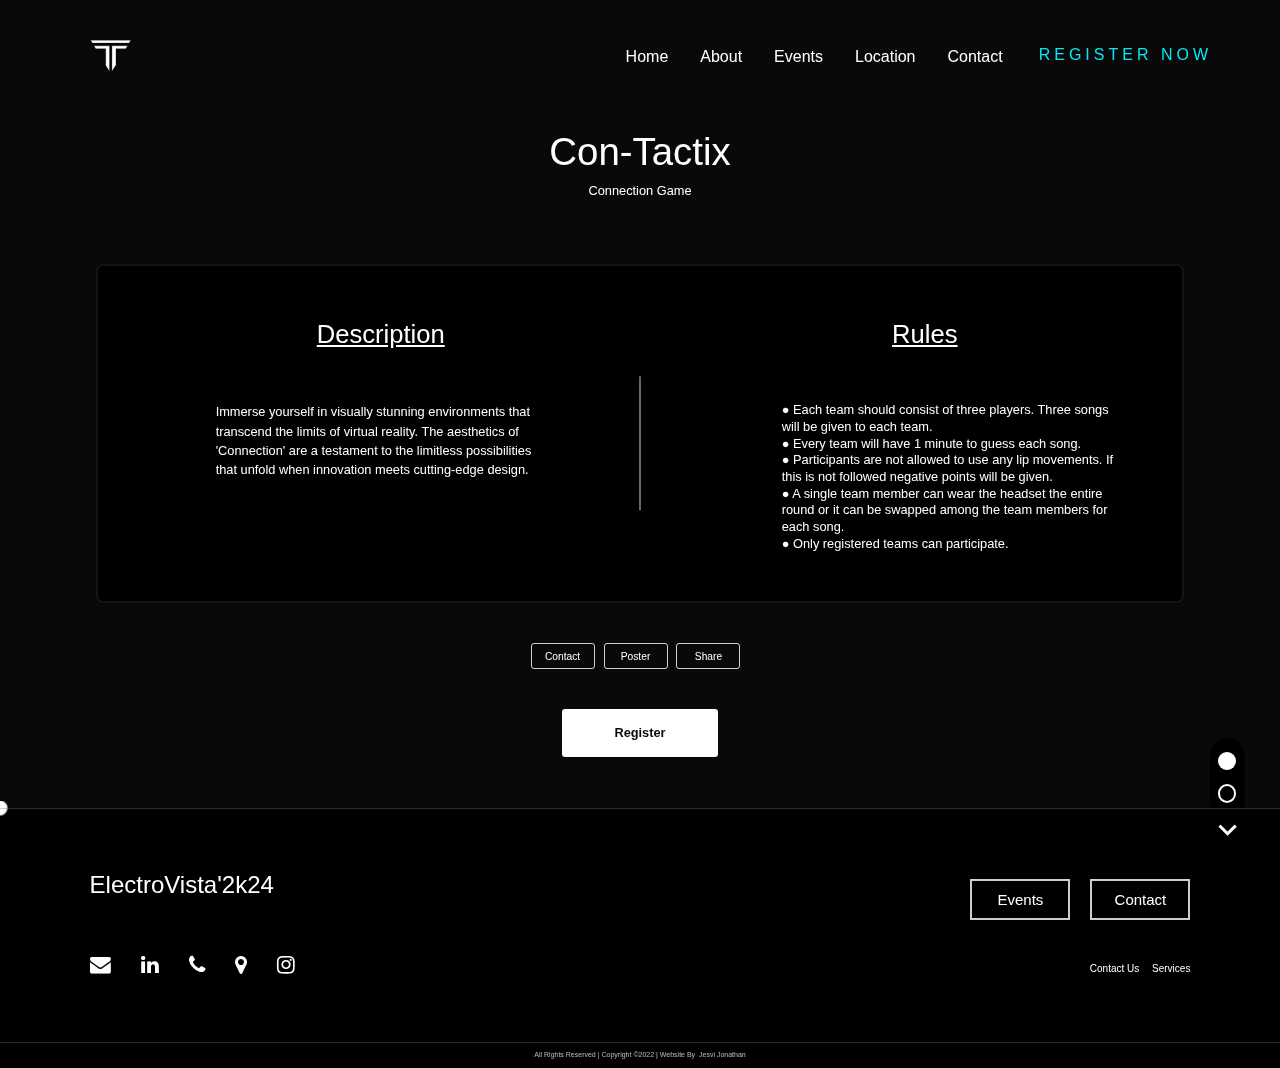
==== events/event-contactix.html @ e740cf0d "Event Pages Updated" ====
<!DOCTYPE html>

<html lang="en">
<meta charset="UTF-8">
<meta name="description"
  content="ElectroVista'2k24, an event organized by the department of ECE, In regards to Symposium conducted in P.S.R.Engineering College,Sivakasi. Website By karuppan-the-pentester">
<meta name="keywords"
  content="ElectroVista'2k24, PSR, PSREC, SIVAKASI, SYMPOSIUM, EVENT, COLLEGE, COMPETITION, INSTITUTE, ENGINEERING, ECE, ELECTRONICS, COMMUNICATION, KARUPPAN THE PENTESTER, DESIGN">
<meta name="author" content="Karuppan The Pentester">
<meta http-equiv="Content-Type" content="text/html; charset=utf-8">
<title>ElectroVista'2k24</title>
<meta name="viewport"
  content="width=device-width, initial-scale=1.0, minimum-scale=1.0, maximum-scale=1.0, user-scalable=no">

<link rel="icon" type="image/png" href="./favicon2.png" sizes="32x32">

<meta property="og:site_name" content="ElectroVista'2k24">
<meta property="og:title" content="ElectroVista'2k24" />
<meta property="og:description"
  content="ElectroVista'2k24, an event organized by the department of ECE, In regards to Symposium conducted in P.S.R.Engineering College,Sivakasi. Website By karuppan-the-pentester" />




<meta property="og:type" content="website" />
<meta property="og:image:type" content="image/png">
<meta property="og:image:width" content="300">
<meta property="og:image:height" content="200">
</span>

<head>
  <link rel="icon" type="image/png" href="./favicon2.png" sizes="32x32">
  <script src="https://ajax.googleapis.com/ajax/libs/jquery/3.5.1/jquery.min.js"></script>

  <link href="https://unpkg.com/aos@2.3.1/dist/aos.css" rel="stylesheet">
  <script src="https://unpkg.com/aos@2.3.1/dist/aos.js"></script>

  <link rel="stylesheet" href="./style_2.css" />
  <link rel="stylesheet" href="./font-awesome.min.css">
  <link rel="stylesheet" href="https://stackpath.bootstrapcdn.com/font-awesome/4.7.0/css/font-awesome.min.css" />
  <link rel="stylesheet" href="./res.css" />




  <script async src="https://www.googletagmanager.com/gtag/js?id=G-BJW100YW4T"></script>
  <script>
    window.dataLayer = window.dataLayer || [];
    function gtag() { dataLayer.push(arguments); }
    gtag('js', new Date());
    gtag('config', 'G-BJW100YW4T');
  </script>
  <style>
    .regbtn {
      position: relative;
      display: inline-block;
      padding: 10px 20px;
      color: #03e9f4;
      font-size: 16px;
      text-decoration: none;
      text-transform: uppercase;
      overflow: hidden;
      transition: .5s;
      letter-spacing: 4px
    }

    .regbtn:hover {
      background: #03e9f4;
      color: #fff;
      border-radius: 5px;
      box-shadow: 0 0 5px #03e9f4,
        0 0 25px #03e9f4,
        0 0 50px #03e9f4,
        0 0 100px #03e9f4;
    }

    .regbtn span {
      position: absolute;
      display: block;
    }

    .regbtn span:nth-child(1) {
      top: 0;
      left: -100%;
      width: 100%;
      height: 2px;
      background: linear-gradient(90deg, transparent, #03e9f4);
      animation: btn-anim1 1s linear infinite;
    }

    @keyframes btn-anim1 {
      0% {
        left: -100%;
      }

      50%,
      100% {
        left: 100%;
      }
    }

    .regbtn span:nth-child(2) {
      top: -100%;
      right: 0;
      width: 2px;
      height: 100%;
      background: linear-gradient(180deg, transparent, #03e9f4);
      animation: btn-anim2 1s linear infinite;
      animation-delay: .25s
    }

    @keyframes btn-anim2 {
      0% {
        top: -100%;
      }

      50%,
      100% {
        top: 100%;
      }
    }

    .regbtn span:nth-child(3) {
      bottom: 0;
      right: -100%;
      width: 100%;
      height: 2px;
      background: linear-gradient(270deg, transparent, #03e9f4);
      animation: btn-anim3 1s linear infinite;
      animation-delay: .5s
    }

    @keyframes btn-anim3 {
      0% {
        right: -100%;
      }

      50%,
      100% {
        right: 100%;
      }
    }

    .regbtn span:nth-child(4) {
      bottom: -100%;
      left: 0;
      width: 2px;
      height: 100%;
      background: linear-gradient(360deg, transparent, #03e9f4);
      animation: btn-anim4 1s linear infinite;
      animation-delay: .75s
    }

    @keyframes btn-anim4 {
      0% {
        bottom: -100%;
      }

      50%,
      100% {
        bottom: 100%;
      }
    }
  </style>
</head>




<body>
  <div class="blurbg" id="blurbg"></div>

  <div class="cover" id="cover">
    <svg class="svg1" viewBox="0 0 598 208" xmlns="http://www.w3.org/2000/svg" style="display: none;">
      <path
        d="M65.7872 200.104L63.5027 205.652L63.5378 205.667L63.573 205.68L65.7872 200.104ZM31.5152 177.928L27.3157 182.213L27.3369 182.234L27.3583 182.255L31.5152 177.928ZM8.76324 145.096L3.23975 147.439L3.26133 147.49L3.28385 147.541L8.76324 145.096ZM8.76324 63.304L3.27012 60.8904L3.26137 60.9103L3.25276 60.9303L8.76324 63.304ZM31.8032 30.184L27.6463 25.8574L27.6463 25.8574L31.8032 30.184ZM65.7872 8.29599L68.0299 13.8611L68.0509 13.8527L68.0717 13.8441L65.7872 8.29599ZM140.091 4.83998L141.796 -0.912803L141.796 -0.912805L140.091 4.83998ZM168.891 17.8L165.691 22.8755L165.716 22.891L165.741 22.9062L168.891 17.8ZM191.931 37.96L196.152 42.2243L200 38.4156L196.605 34.1979L191.931 37.96ZM163.707 65.896L159.041 69.6683L163.213 74.8275L167.928 70.1603L163.707 65.896ZM138.363 45.448L135.724 50.8364L135.745 50.8468L135.767 50.8571L138.363 45.448ZM82.4912 43.72L84.7893 49.2625L84.8465 49.2387L84.9032 49.2139L82.4912 43.72ZM62.0432 57.544L66.2859 61.7866L66.3207 61.7519L66.3549 61.7165L62.0432 57.544ZM48.5072 78.28L54.0497 80.5781L54.0594 80.5547L54.0689 80.5311L48.5072 78.28ZM48.5072 130.12L42.9456 132.371L42.9551 132.395L42.9648 132.418L48.5072 130.12ZM62.3312 150.856L58.0886 155.099L58.1234 155.133L58.1587 155.168L62.3312 150.856ZM83.0672 164.392L80.7692 169.934L80.7926 169.944L80.8161 169.954L83.0672 164.392ZM138.939 162.664L141.532 168.075L141.532 168.075L138.939 162.664ZM163.419 143.656L167.639 139.391L163.067 134.867L158.871 139.743L163.419 143.656ZM190.779 170.728L195.407 174.546L198.896 170.318L194.999 166.463L190.779 170.728ZM168.027 190.6L171.227 195.676L171.227 195.676L168.027 190.6ZM139.227 203.56L140.861 209.333L140.897 209.323L140.932 209.313L139.227 203.56ZM107.835 201.88C93.5668 201.88 80.3072 199.414 68.0014 194.528L63.573 205.68C77.3793 211.162 92.1517 213.88 107.835 213.88V201.88ZM68.0717 194.556C55.6828 189.455 44.9006 182.468 35.6722 173.601L27.3583 182.255C37.7139 192.204 49.7797 200.001 63.5027 205.652L68.0717 194.556ZM35.7148 173.643C26.6624 164.771 19.5087 154.455 14.2426 142.651L3.28385 147.541C9.15378 160.697 17.1681 172.269 27.3157 182.213L35.7148 173.643ZM14.2867 142.753C9.24381 130.866 6.69924 118.036 6.69924 104.2H-5.30076C-5.30076 119.548 -2.46933 133.982 3.23975 147.439L14.2867 142.753ZM6.69924 104.2C6.69924 90.1598 9.24815 77.3442 14.2737 65.6777L3.25276 60.9303C-2.47367 74.2238 -5.30076 88.6721 -5.30076 104.2H6.69924ZM14.2564 65.7176C19.5147 53.7504 26.7456 43.3639 35.9602 34.5106L27.6463 25.8574C17.2769 35.8201 9.14778 47.5136 3.27012 60.8904L14.2564 65.7176ZM35.9602 34.5106C45.1872 25.6455 55.8618 18.7647 68.0299 13.8611L63.5446 2.73088C49.9847 8.1953 38.0033 15.9065 27.6463 25.8574L35.9602 34.5106ZM68.0717 13.8441C80.3598 8.78427 93.5948 6.23199 107.835 6.23199V-5.76801C92.1237 -5.76801 77.3267 -2.94429 63.5027 2.74792L68.0717 13.8441ZM107.835 6.23199C118.411 6.23199 128.588 7.68959 138.387 10.5928L141.796 -0.912805C130.858 -4.15361 119.531 -5.76801 107.835 -5.76801V6.23199ZM138.387 10.5928C148.247 13.5142 157.341 17.6111 165.691 22.8755L172.091 12.7244C162.778 6.85292 152.672 2.30977 141.796 -0.912803L138.387 10.5928ZM165.741 22.9062C174.213 28.1338 181.37 34.4073 187.257 41.722L196.605 34.1979C189.821 25.7687 181.618 18.6021 172.042 12.6938L165.741 22.9062ZM187.71 33.6956L159.486 61.6317L167.928 70.1603L196.152 42.2243L187.71 33.6956ZM168.373 62.1237C160.568 52.4703 151.432 45.0658 140.96 40.0389L135.767 50.8571C144.494 55.0462 152.254 61.2737 159.041 69.6683L168.373 62.1237ZM141.002 40.0596C130.736 35.0311 119.652 32.536 107.835 32.536V44.536C117.906 44.536 127.175 46.6489 135.724 50.8364L141.002 40.0596ZM107.835 32.536C98.023 32.536 88.7492 34.4198 80.0793 38.2261L84.9032 49.2139C91.9773 46.1081 99.5995 44.536 107.835 44.536V32.536ZM80.1932 38.1775C71.5858 41.7464 64.0787 46.8128 57.7316 53.3715L66.3549 61.7165C71.5277 56.3712 77.6527 52.2215 84.7893 49.2625L80.1932 38.1775ZM57.8006 53.3014C51.434 59.668 46.4905 67.2707 42.9456 76.0288L54.0689 80.5311C57.0519 73.1613 61.1325 66.94 66.2859 61.7866L57.8006 53.3014ZM42.9648 75.9819C39.3687 84.6547 37.6112 94.0856 37.6112 104.2H49.6112C49.6112 95.4984 51.1177 87.6493 54.0497 80.5781L42.9648 75.9819ZM37.6112 104.2C37.6112 114.141 39.3751 123.55 42.9456 132.371L54.0689 127.869C51.1113 120.562 49.6112 112.691 49.6112 104.2H37.6112ZM42.9648 132.418C46.5265 141.008 51.5729 148.583 58.0886 155.099L66.5739 146.613C61.1856 141.225 57.016 134.976 54.0497 127.822L42.9648 132.418ZM58.1587 155.168C64.6684 161.467 72.221 166.39 80.7692 169.934L85.3653 158.85C78.1694 155.866 71.8981 151.765 66.5038 146.544L58.1587 155.168ZM80.8161 169.954C89.6517 173.53 99.159 175.288 109.275 175.288V163.288C100.576 163.288 92.6108 161.782 85.3184 158.83L80.8161 169.954ZM109.275 175.288C120.702 175.288 131.479 172.892 141.532 168.075L136.347 157.253C127.967 161.268 118.969 163.288 109.275 163.288V175.288ZM141.532 168.075C151.545 163.277 160.358 156.412 167.967 147.569L158.871 139.743C152.272 147.412 144.766 153.219 136.347 157.253L141.532 168.075ZM159.199 147.921L186.559 174.993L194.999 166.463L167.639 139.391L159.199 147.921ZM186.151 166.91C180.241 174.074 173.146 180.28 164.827 185.524L171.227 195.676C180.573 189.784 188.646 182.742 195.407 174.546L186.151 166.91ZM164.827 185.524C156.477 190.789 147.383 194.886 137.523 197.807L140.932 209.313C151.808 206.09 161.914 201.547 171.227 195.676L164.827 185.524ZM137.593 197.787C127.958 200.514 118.044 201.88 107.835 201.88V213.88C119.13 213.88 130.145 212.366 140.861 209.333L137.593 197.787ZM249.398 198.952L247.194 204.532L247.224 204.544L247.254 204.556L249.398 198.952ZM207.926 173.032L203.237 169.289L199.749 173.659L203.863 177.446L207.926 173.032ZM231.83 143.08L235.766 138.551L231.043 134.448L227.141 139.337L231.83 143.08ZM265.526 165.544L263.081 171.023L263.139 171.049L263.198 171.074L265.526 165.544ZM321.974 169.576L323.764 175.303L323.845 175.278L323.925 175.25L321.974 169.576ZM336.086 160.648L331.627 156.634L331.57 156.697L331.515 156.762L336.086 160.648ZM333.782 131.272L330.124 136.028L330.183 136.073L330.242 136.116L333.782 131.272ZM308.15 122.344L309.182 116.433L309.171 116.431L308.15 122.344ZM268.118 115.432L269.139 109.519L269.128 109.517L269.116 109.515L268.118 115.432ZM228.95 97.288L224.619 101.439L224.641 101.463L224.663 101.486L228.95 97.288ZM225.206 29.032L220.31 25.5639L220.286 25.5982L220.262 25.6328L225.206 29.032ZM252.566 8.008L254.842 13.5598L254.864 13.5506L254.887 13.5412L252.566 8.008ZM338.966 8.008L337.024 13.685L337.036 13.6888L337.047 13.6927L338.966 8.008ZM378.134 28.744L382.999 32.2569L386.385 27.5683L381.824 24.0122L378.134 28.744ZM355.67 59.848L352.029 64.6166L356.927 68.3566L360.535 63.3609L355.67 59.848ZM259.478 46.6L254.994 42.6138L254.987 42.622L254.979 42.6303L259.478 46.6ZM261.782 72.808L258.085 77.533L258.15 77.5839L258.216 77.6331L261.782 72.808ZM283.958 80.296L284.945 74.3776L284.945 74.3776L283.958 80.296ZM321.974 86.632L320.988 92.5504L321.002 92.5526L321.016 92.5549L321.974 86.632ZM367.191 105.928L363.032 110.253L363.054 110.274L363.076 110.295L367.191 105.928ZM371.798 177.64L376.668 181.146L376.684 181.123L376.7 181.1L371.798 177.64ZM342.134 200.104L344.406 205.657L344.427 205.649L344.448 205.64L342.134 200.104ZM297.206 201.88C281.635 201.88 266.425 199.044 251.543 193.348L247.254 204.556C263.476 210.764 280.138 213.88 297.206 213.88V201.88ZM251.603 193.372C236.725 187.494 223.534 179.245 211.99 168.618L203.863 177.446C216.511 189.091 230.968 198.122 247.194 204.532L251.603 193.372ZM212.616 176.775L236.52 146.823L227.141 139.337L203.237 169.289L212.616 176.775ZM227.895 147.609C239.921 158.058 251.648 165.919 263.081 171.023L267.972 160.065C257.901 155.569 247.164 148.454 235.766 138.551L227.895 147.609ZM263.198 171.074C274.893 175.998 287.206 178.456 300.086 178.456V166.456C288.775 166.456 278.048 164.306 267.855 160.014L263.198 171.074ZM300.086 178.456C308.963 178.456 316.892 177.45 323.764 175.303L320.185 163.849C314.769 165.542 308.106 166.456 300.086 166.456V178.456ZM323.925 175.25C330.799 172.887 336.523 169.399 340.658 164.534L331.515 156.762C329.122 159.577 325.438 162.041 320.024 163.902L323.925 175.25ZM340.546 164.662C344.998 159.716 347.27 153.773 347.27 147.112H335.27C335.27 150.819 334.087 153.9 331.627 156.634L340.546 164.662ZM347.27 147.112C347.27 138.546 344.06 131.351 337.323 126.428L330.242 136.116C333.489 138.489 335.27 141.854 335.27 147.112H347.27ZM337.441 126.516C331.246 121.751 321.49 118.582 309.182 116.433L307.118 128.255C319.003 130.33 326.334 133.113 330.124 136.028L337.441 126.516ZM309.171 116.431L269.139 109.519L267.098 121.345L307.13 128.257L309.171 116.431ZM269.116 109.515C252.854 106.775 241.114 101.135 233.238 93.0902L224.663 101.486C234.835 111.873 249.207 118.329 267.121 121.349L269.116 109.515ZM233.282 93.1366C225.676 85.199 221.702 74.8599 221.702 61.576H209.702C209.702 77.4761 214.561 90.945 224.619 101.439L233.282 93.1366ZM221.702 61.576C221.702 50.1634 224.581 40.5328 230.151 32.4312L220.262 25.6328C213.16 35.9632 209.702 48.0286 209.702 61.576H221.702ZM230.103 32.5001C235.895 24.3225 244.052 17.9818 254.842 13.5598L250.291 2.45616C237.657 7.63423 227.574 15.3095 220.31 25.5639L230.103 32.5001ZM254.887 13.5412C265.89 8.92706 279.177 6.51999 294.902 6.51999V-5.48001C277.988 -5.48001 263.051 -2.89508 250.246 2.47483L254.887 13.5412ZM294.902 6.51999C308.998 6.51999 323.03 8.89753 337.024 13.685L340.909 2.33101C325.719 -2.86554 310.375 -5.48001 294.902 -5.48001V6.51999ZM337.047 13.6927C351.247 18.4874 363.693 25.093 374.445 33.4758L381.824 24.0122C369.92 14.731 356.254 7.51255 340.886 2.32332L337.047 13.6927ZM373.27 25.231L350.806 56.3351L360.535 63.3609L382.999 32.2569L373.27 25.231ZM359.312 55.0794C337.409 38.3534 314.947 29.656 292.022 29.656V41.656C311.722 41.656 331.692 49.0866 352.029 64.6166L359.312 55.0794ZM292.022 29.656C284.041 29.656 276.824 30.677 270.483 32.8638L274.394 44.2082C279.189 42.555 285.028 41.656 292.022 41.656V29.656ZM270.483 32.8638C264.202 35.0294 258.913 38.2051 254.994 42.6138L263.963 50.5862C266.188 48.0829 269.539 45.8826 274.394 44.2082L270.483 32.8638ZM254.979 42.6303C251.072 47.0585 249.158 52.4314 249.158 58.408H261.158C261.158 55.1685 262.125 52.6695 263.978 50.5697L254.979 42.6303ZM249.158 58.408C249.158 66.1948 252.063 72.8206 258.085 77.533L265.48 68.083C262.67 65.8833 261.158 62.9092 261.158 58.408H249.158ZM258.216 77.6331C263.813 81.7698 272.375 84.4482 282.972 86.2144L284.945 74.3776C274.806 72.6878 268.584 70.3742 265.349 67.9829L258.216 77.6331ZM282.972 86.2144L320.988 92.5504L322.961 80.7136L284.945 74.3776L282.972 86.2144ZM321.016 92.5549C340.513 95.7116 354.254 101.812 363.032 110.253L371.349 101.603C360.159 90.8436 343.756 84.0804 322.933 80.7091L321.016 92.5549ZM363.076 110.295C371.69 118.413 376.166 129.226 376.166 143.368H388.166C388.166 126.406 382.659 112.259 371.305 101.561L363.076 110.295ZM376.166 143.368C376.166 155.301 373.03 165.491 366.897 174.18L376.7 181.1C384.391 170.205 388.166 157.547 388.166 143.368H376.166ZM366.929 174.134C360.773 182.684 351.847 189.542 339.821 194.568L344.448 205.64C358.15 199.914 369 191.796 376.668 181.146L366.929 174.134ZM339.863 194.551C328.074 199.373 313.904 201.88 297.206 201.88V213.88C315.069 213.88 330.851 211.203 344.406 205.657L339.863 194.551ZM471.406 200.104L469.121 205.652L469.157 205.667L469.192 205.68L471.406 200.104ZM437.134 177.928L432.934 182.213L432.956 182.234L432.977 182.255L437.134 177.928ZM414.382 145.096L408.858 147.439L408.88 147.49L408.903 147.541L414.382 145.096ZM414.382 63.304L408.889 60.8904L408.88 60.9103L408.872 60.9303L414.382 63.304ZM437.422 30.184L433.265 25.8574L433.265 25.8574L437.422 30.184ZM471.406 8.29599L473.649 13.8611L473.67 13.8527L473.69 13.8441L471.406 8.29599ZM545.71 4.83998L547.415 -0.912803L547.415 -0.912805L545.71 4.83998ZM574.51 17.8L571.31 22.8755L571.335 22.891L571.359 22.9062L574.51 17.8ZM597.55 37.96L601.771 42.2243L605.619 38.4156L602.224 34.1979L597.55 37.96ZM569.326 65.896L564.66 69.6683L568.832 74.8275L573.547 70.1603L569.326 65.896ZM543.982 45.448L541.343 50.8364L541.364 50.8468L541.386 50.8571L543.982 45.448ZM488.11 43.72L490.408 49.2625L490.465 49.2387L490.522 49.2139L488.11 43.72ZM467.662 57.544L471.905 61.7866L471.939 61.7519L471.974 61.7165L467.662 57.544ZM454.126 78.28L459.668 80.5781L459.678 80.5547L459.688 80.5311L454.126 78.28ZM454.126 130.12L448.564 132.371L448.574 132.395L448.584 132.418L454.126 130.12ZM467.95 150.856L463.707 155.099L463.742 155.133L463.777 155.168L467.95 150.856ZM488.686 164.392L486.388 169.934L486.411 169.944L486.435 169.954L488.686 164.392ZM544.558 162.664L547.151 168.075L547.151 168.075L544.558 162.664ZM569.038 143.656L573.258 139.391L568.686 134.867L564.49 139.743L569.038 143.656ZM596.398 170.728L601.026 174.546L604.514 170.318L600.618 166.463L596.398 170.728ZM573.646 190.6L576.846 195.676L576.846 195.676L573.646 190.6ZM544.846 203.56L546.48 209.333L546.515 209.323L546.551 209.313L544.846 203.56ZM513.454 201.88C499.186 201.88 485.926 199.414 473.62 194.528L469.192 205.68C482.998 211.162 497.77 213.88 513.454 213.88V201.88ZM473.69 194.556C461.302 189.455 450.519 182.468 441.291 173.601L432.977 182.255C443.333 192.204 455.398 200.001 469.121 205.652L473.69 194.556ZM441.334 173.643C432.281 164.771 425.127 154.455 419.861 142.651L408.903 147.541C414.773 160.697 422.787 172.269 432.934 182.213L441.334 173.643ZM419.905 142.753C414.863 130.866 412.318 118.036 412.318 104.2H400.318C400.318 119.548 403.149 133.982 408.858 147.439L419.905 142.753ZM412.318 104.2C412.318 90.1598 414.867 77.3442 419.892 65.6777L408.872 60.9303C403.145 74.2238 400.318 88.6721 400.318 104.2H412.318ZM419.875 65.7176C425.133 53.7504 432.364 43.3639 441.579 34.5106L433.265 25.8574C422.896 35.8201 414.767 47.5136 408.889 60.8904L419.875 65.7176ZM441.579 34.5106C450.806 25.6455 461.48 18.7647 473.649 13.8611L469.163 2.73088C455.603 8.1953 443.622 15.9065 433.265 25.8574L441.579 34.5106ZM473.69 13.8441C485.979 8.78427 499.214 6.23199 513.454 6.23199V-5.76801C497.742 -5.76801 482.945 -2.94429 469.121 2.74792L473.69 13.8441ZM513.454 6.23199C524.03 6.23199 534.207 7.68959 544.005 10.5928L547.415 -0.912805C536.477 -4.15361 525.15 -5.76801 513.454 -5.76801V6.23199ZM544.005 10.5928C553.865 13.5142 562.96 17.6111 571.31 22.8755L577.71 12.7244C568.396 6.85292 558.291 2.30977 547.415 -0.912803L544.005 10.5928ZM571.359 22.9062C579.832 28.1338 586.988 34.4073 592.876 41.722L602.224 34.1979C595.44 25.7687 587.236 18.6021 577.661 12.6938L571.359 22.9062ZM593.329 33.6956L565.105 61.6317L573.547 70.1603L601.771 42.2243L593.329 33.6956ZM573.992 62.1237C566.187 52.4703 557.051 45.0658 546.578 40.0389L541.386 50.8571C550.113 55.0462 557.873 61.2737 564.66 69.6683L573.992 62.1237ZM546.621 40.0596C536.355 35.0311 525.271 32.536 513.454 32.536V44.536C523.525 44.536 532.793 46.6489 541.343 50.8364L546.621 40.0596ZM513.454 32.536C503.642 32.536 494.368 34.4198 485.698 38.2261L490.522 49.2139C497.596 46.1081 505.218 44.536 513.454 44.536V32.536ZM485.812 38.1775C477.205 41.7464 469.697 46.8128 463.35 53.3715L471.974 61.7165C477.146 56.3712 483.271 52.2215 490.408 49.2625L485.812 38.1775ZM463.419 53.3014C457.053 59.668 452.109 67.2707 448.564 76.0288L459.688 80.5311C462.671 73.1613 466.751 66.94 471.905 61.7866L463.419 53.3014ZM448.584 75.9819C444.987 84.6547 443.23 94.0856 443.23 104.2H455.23C455.23 95.4984 456.736 87.6493 459.668 80.5781L448.584 75.9819ZM443.23 104.2C443.23 114.141 444.994 123.55 448.564 132.371L459.688 127.869C456.73 120.562 455.23 112.691 455.23 104.2H443.23ZM448.584 132.418C452.145 141.008 457.192 148.583 463.707 155.099L472.193 146.613C466.804 141.225 462.635 134.976 459.668 127.822L448.584 132.418ZM463.777 155.168C470.287 161.467 477.84 166.39 486.388 169.934L490.984 158.85C483.788 155.866 477.517 151.765 472.123 146.544L463.777 155.168ZM486.435 169.954C495.27 173.53 504.778 175.288 514.894 175.288V163.288C506.194 163.288 498.229 161.782 490.937 158.83L486.435 169.954ZM514.894 175.288C526.321 175.288 537.098 172.892 547.151 168.075L541.965 157.253C533.586 161.268 524.587 163.288 514.894 163.288V175.288ZM547.151 168.075C557.163 163.277 565.977 156.412 573.586 147.569L564.49 139.743C557.891 147.412 550.385 153.219 541.965 157.253L547.151 168.075ZM564.818 147.921L592.178 174.993L600.618 166.463L573.258 139.391L564.818 147.921ZM591.77 166.91C585.859 174.074 578.765 180.28 570.446 185.524L576.846 195.676C586.191 189.784 594.265 182.742 601.026 174.546L591.77 166.91ZM570.446 185.524C562.096 190.789 553.001 194.886 543.141 197.807L546.551 209.313C557.427 206.09 567.532 201.547 576.846 195.676L570.446 185.524ZM543.212 197.787C533.577 200.514 523.663 201.88 513.454 201.88V213.88C524.749 213.88 535.763 212.366 546.48 209.333L543.212 197.787Z">
      </path>
    </svg>
    <svg class="svg2" viewBox="0 0 598 208" xmlns="http://www.w3.org/2000/svg" style="display: none;">
      <path
        d="M107.835 207.88C92.8592 207.88 78.8432 205.288 65.7872 200.104C52.7312 194.728 41.3072 187.336 31.5152 177.928C21.9152 168.52 14.3312 157.576 8.76324 145.096C3.38724 132.424 0.699238 118.792 0.699238 104.2C0.699238 89.416 3.38724 75.784 8.76324 63.304C14.3312 50.632 22.0112 39.592 31.8032 30.184C41.5952 20.776 52.9232 13.48 65.7872 8.29599C78.8432 2.91999 92.8592 0.231993 107.835 0.231993C118.971 0.231993 129.723 1.76799 140.091 4.83998C150.459 7.91199 160.059 12.232 168.891 17.8C177.915 23.368 185.595 30.088 191.931 37.96L163.707 65.896C156.411 56.872 147.963 50.056 138.363 45.448C128.955 40.84 118.779 38.536 107.835 38.536C98.8112 38.536 90.3632 40.264 82.4912 43.72C74.6192 46.984 67.8032 51.592 62.0432 57.544C56.2832 63.304 51.7712 70.216 48.5072 78.28C45.2432 86.152 43.6112 94.792 43.6112 104.2C43.6112 113.416 45.2432 122.056 48.5072 130.12C51.7712 137.992 56.3792 144.904 62.3312 150.856C68.2832 156.616 75.1952 161.128 83.0672 164.392C91.1312 167.656 99.8672 169.288 109.275 169.288C119.835 169.288 129.723 167.08 138.939 162.664C148.155 158.248 156.315 151.912 163.419 143.656L190.779 170.728C184.443 178.408 176.859 185.032 168.027 190.6C159.195 196.168 149.595 200.488 139.227 203.56C129.051 206.44 118.587 207.88 107.835 207.88ZM297.206 207.88C280.886 207.88 264.95 204.904 249.398 198.952C233.846 192.808 220.022 184.168 207.926 173.032L231.83 143.08C243.542 153.256 254.774 160.744 265.526 165.544C276.47 170.152 287.99 172.456 300.086 172.456C308.534 172.456 315.83 171.496 321.974 169.576C328.118 167.464 332.822 164.488 336.086 160.648C339.542 156.808 341.27 152.296 341.27 147.112C341.27 140.2 338.774 134.92 333.782 131.272C328.79 127.432 320.246 124.456 308.15 122.344L268.118 115.432C251.03 112.552 237.974 106.504 228.95 97.288C220.118 88.072 215.702 76.168 215.702 61.576C215.702 49.096 218.87 38.248 225.206 29.032C231.734 19.816 240.854 12.808 252.566 8.008C264.47 3.01599 278.582 0.519989 294.902 0.519989C309.686 0.519989 324.374 3.01599 338.966 8.008C353.75 13 366.806 19.912 378.134 28.744L355.67 59.848C334.55 43.72 313.334 35.656 292.022 35.656C284.534 35.656 278.006 36.616 272.438 38.536C266.87 40.456 262.55 43.144 259.478 46.6C256.598 49.864 255.158 53.8 255.158 58.408C255.158 64.552 257.366 69.352 261.782 72.808C266.198 76.072 273.59 78.568 283.958 80.296L321.974 86.632C342.134 89.896 357.206 96.328 367.191 105.928C377.174 115.336 382.166 127.816 382.166 143.368C382.166 156.424 378.71 167.848 371.798 177.64C364.886 187.24 354.998 194.728 342.134 200.104C329.462 205.288 314.486 207.88 297.206 207.88ZM513.454 207.88C498.478 207.88 484.462 205.288 471.406 200.104C458.35 194.728 446.926 187.336 437.134 177.928C427.534 168.52 419.95 157.576 414.382 145.096C409.006 132.424 406.318 118.792 406.318 104.2C406.318 89.416 409.006 75.784 414.382 63.304C419.95 50.632 427.63 39.592 437.422 30.184C447.214 20.776 458.542 13.48 471.406 8.29599C484.462 2.91999 498.478 0.231993 513.454 0.231993C524.59 0.231993 535.342 1.76799 545.71 4.83998C556.078 7.91199 565.678 12.232 574.51 17.8C583.534 23.368 591.214 30.088 597.55 37.96L569.326 65.896C562.03 56.872 553.582 50.056 543.982 45.448C534.574 40.84 524.398 38.536 513.454 38.536C504.43 38.536 495.982 40.264 488.11 43.72C480.238 46.984 473.422 51.592 467.662 57.544C461.902 63.304 457.39 70.216 454.126 78.28C450.862 86.152 449.23 94.792 449.23 104.2C449.23 113.416 450.862 122.056 454.126 130.12C457.39 137.992 461.998 144.904 467.95 150.856C473.902 156.616 480.814 161.128 488.686 164.392C496.75 167.656 505.486 169.288 514.894 169.288C525.454 169.288 535.342 167.08 544.558 162.664C553.774 158.248 561.934 151.912 569.038 143.656L596.398 170.728C590.062 178.408 582.478 185.032 573.646 190.6C564.814 196.168 555.214 200.488 544.846 203.56C534.67 206.44 524.206 207.88 513.454 207.88Z"
        fill="white"></path>
    </svg>
    <div class="curtain"></div>
  </div>
  <header>


    <div class="sid">
      <a style="opacity: 1;" data-aos="fade-left" data-aos-duration="500" data-aos-delay="2500"> <input
          id="theme-switcher" class="theme-switcher" autocomplete="off" value="" readonly></a>
      <a id="pur" data-aos="fade-left" data-aos-duration="500" data-aos-delay="2550"> <input id="cu"
          class="theme-switcher ts1" autocomplete="off"></a>
    </div>

    <a data-aos="fade-in" data-aos-duration="600" data-aos-delay="2800"><input id="dow" class="theme-switcher ts2"
        autocomplete="off"></a>




    <div class="header-container" id="header-container" data-aos="fade-in-up" data-aos-easing="ease-in-sine"
      data-aos-duration="2600" data-aos-once="true">
      <div id="navbar">
        <div class="navbar">

          <div class="burger burger-slip" id="burger_menu" onclick="burger()">
            <div class="burger-lines"></div>

            <script>

              window.addEventListener("mouseup", function (event) {

                var box = document.querySelector(".nav-item");
                var box1 = document.querySelector("#invi");

                if (event.target == box || event.target.parentNode == box) {

                  burger()
                }
                if (event.target == box1 || event.target.parentNode == box1) {

                  burger()
                }
              });

              function burger() {

                var myElement = document.querySelector("#burger_menu");

                var myCover = document.querySelector("#cover");
                var myinvi = document.querySelector("#invi");

                if (myElement.classList.contains("open")) {
                  myElement.classList.remove("open");
                  myCover.classList.remove("cover-open");
                  myinvi.classList.remove("invi-open");

                  $('.sid').css({ display: "none" });
                  document.getElementById("blurbg").style.display = "none";

                } else {
                  myElement.classList.add("open");
                  myCover.classList.add("cover-open");
                  myinvi.classList.add("invi-open");//

                  $('.sid').css({ display: "block" });
                  document.getElementById("blurbg").style.display = "block";

                }
              }
            </script>

            <script type="text/javascript" src="./lanimation.js"></script>
          </div>



          <a class="logo" href="#">

            <svg id="loid" class="yom hamburger toggler" viewBox="0 0 160 127" fill="white"
              xmlns="http://www.w3.org/2000/svg">
              <g filter="url(#filter0_d_29_6)">
                <path d="M151.5 0.5H2.5L8.5 11.5H145.5L151.5 0.5Z" fill="black" />
                <path d="M72.5 21.5H14.5L21.5 32.5H58.5V94.5L72.5 116.533V21.5Z" fill="black" />
                <path d="M139.5 21.5H81.5V116.533L96.5 93.2691V32.5H132.5L139.5 21.5Z" fill="black" />
                <path d="M151.5 0.5H2.5L8.5 11.5H145.5L151.5 0.5Z" stroke="black" />
                <path d="M72.5 21.5H14.5L21.5 32.5H58.5V94.5L72.5 116.533V21.5Z" stroke="black" />
                <path d="M139.5 21.5H81.5V116.533L96.5 93.2691V32.5H132.5L139.5 21.5Z" stroke="black" />
              </g>
              <defs>
                <filter id="filter0_d_29_6" x="0.5" y="0.5" width="159" height="126.032" filterUnits="userSpaceOnUse"
                  color-interpolation-filters="sRGB">
                  <feFlood flood-opacity="0" result="BackgroundImageFix" />
                  <feColorMatrix in="SourceAlpha" type="matrix" values="0 0 0 0 0 0 0 0 0 0 0 0 0 0 0 0 0 0 127 0"
                    result="hardAlpha" />
                  <feOffset dx="3" dy="5" />
                  <feGaussianBlur stdDeviation="2.5" />
                  <feComposite in2="hardAlpha" operator="out" />
                  <feColorMatrix type="matrix" values="0 0 0 0 0 0 0 0 0 0 0 0 0 0 0 0 0 0 0.25 0" />
                  <feBlend mode="normal" in2="BackgroundImageFix" result="effect1_dropShadow_29_6" />
                  <feBlend mode="normal" in="SourceGraphic" in2="effect1_dropShadow_29_6" result="shape" />
                </filter>
              </defs>
            </svg>



          </a>
          <a class="cenl" id="logo_id">ElectroVista'2K24</a>
          </a>



          <ul class="nav-menu">
            <div class="invi" id="invi" data-aos="fade-left" data-aos-duration="500" data-aos-delay="2400">
              <li class="nav-item">
                <a href="#" class="nav-link" onclick="cls_b()">Home</a>
                <div class="nbox"></div>
              </li>
              <li class="nav-item" data-aos="fade-left" data-aos-duration="500" data-aos-delay="2450">
                <a href="#About" class="nav-link" onclick="cls_b()">About</a>
                <div class="nbox"></div>
              </li>
              <li class="nav-item" data-aos="fade-left" data-aos-duration="500" data-aos-delay="2500">
                <a href="#Events" class="nav-link" onclick="cls_b()">Events</a>
                <div class="nbox"></div>
              </li>
              <li class="nav-item" data-aos="fade-left" data-aos-duration="500" data-aos-delay="2550">
                <a href="#Locon" class="nav-link" onclick="cls_b();currentSlide(1)">Location</a>
                <div class="nbox"></div>
              </li>
              <li class="nav-item" data-aos="fade-left" data-aos-duration="500" data-aos-delay="2600">
                <a href="#Locon" class="nav-link" onclick="cls_b();currentSlide(2)">Contact</a>
                <div class="nbox"></div>
              </li>
              <br>
              <li>
                <a class="regbtn" href="https://forms.gle/nz93M47nuBtcd4ybA" target="_blank">
                  <span></span>
                  <span></span>
                  <span></span>
                  <span></span>
                  Register Now
                </a>
              </li>

            </div>
          </ul>

        </div>
      </div>
  </header>

  <audio controls="" autoplay style="display: none">
    <source src="./Startup2.mp3" type="audio/MP3">

  </audio>

  <section style="    height: fit-content;">
    <div class="event_main">
      <div class="even_name">Con-Tactix</div>
      <div class="even_slog">Connection Game</div>
    </div>

    <div class="boir" id="boir">

      <div class="popc">
        <div class="hi">
          <div class="even_d_t" id="rule_content"><u>Description</u></div>
          <div class="even_desc">Immerse yourself in visually stunning environments that transcend the limits of virtual
            reality. The aesthetics of 'Connection' are a testament to the limitless possibilities that unfold when
            innovation meets cutting-edge design.</div>
        </div>
        <div class="inl">|</div>
        <div class="cenli"></div>
        <div class="hi">
          <div class="even_d_t ccc"><u>Rules</u></div>


          <ul class="even_desc_r" id="desc_content">
            <li>● Each team should consist of three players. Three songs will be given to each team.</li>
            <li>● Every team will have 1 minute to guess each song.</li>
            <li>● Participants are not allowed to use any lip movements. If this is not followed negative points will be
              given.</li>
            <li>● A single team member can wear the headset the entire round or it can be swapped among the team members
              for each song.</li>
            <li>● Only registered teams can participate.</li>
          </ul>
        </div>


      </div>

    </div>
    <div class="eww">
      <div class="botbut">
        <a class="b1" target="_blank" href="tel:+919361176101">Contact</a>
        
        <a class="b4" href="https://www.instagram.com/psr_ece" target="_blank">Poster</a>
        <a class="b5" style="margin-left: 0vw;" onclick="clipB()" href="javascript:copyTextFromElement();">Share</a>

      </div>
      <a class="b3" href="https://forms.gle/nz93M47nuBtcd4yb" target="_blank">Register</a>
    </div>

    <script>
      function copyTextFromElement() {
        //let element = document.getElementById(elementID); //select the element
        var copyTex = window.location.href;
        copyText(copyTex); //use the copyText function below
        alert('Copied Shareable Event Link !');
      }

      //If you only want to put some Text in the Clipboard just use this function
      // and pass the string to copied as the argument.
      function copyText(text) {
        navigator.clipboard.writeText(text);
      }
    </script>
  </section>




  <section class="section s5" id="s55">

    <div class="con_lm">

      <div class="csc_l">ElectroVista'2k24 </div>
      <div class="con_l">
        <div class="socials" id="logoi">

          <li id="social-in-menu" class="button_social_group">

            <!-- <a target="_blank" href="https://in.linkedin.com/in/t-a-l-o-s-cit-230256239">
          <span class="screen-reader-text">Facebook</span>
          <i class="fa fa-facebook" aria-hidden="true"></i> 
        </a> -->

            <a href="electrovista2k24@gmail.com" target="_blank">
              <span class="screen-reader-text">Email</span>
              <i class="fa fa-envelope" aria-hidden="true"></i>
            </a>
            <a target="_blank" href="https://in.linkedin.com/school/p.s.r-engineering-college-sivakasi---626-140/">
              <span class="screen-reader-text">LinkedIn</span>
              <i class="fa fa-linkedin " aria-hidden="true"></i>
            </a>
            <a target="_blank" href="tel:+918778997952">
              <span class="screen-reader-text">Phone | Karuppasamy K (+918778997952)</span>
              <i class="fa fa-phone" aria-hidden="true"></i>
            </a>
            <a target="_blank" href="https://maps.app.goo.gl/DpG8QFxpqVYTjgKj6">
              <span class="screen-reader-text">Location</span>
              <i class="fa fa-map-marker" aria-hidden="true"></i>
            </a>
            <a target="_blank" href="https://www.instagram.com/psr_ece">
              <span class="screen-reader-text">Instagram</span>
              <i class="fa fa-instagram" aria-hidden="true"></i>
            </a>
            <div id="spann"></div>
          </li>
        </div>
      </div>

      <div class="con_m">
        <div class="bl">
          <a href="#Locon" onclick="currentSlide(2)">Contact</a>
          <a href="#Events">Events</a>
        </div>
        <li class="links_b">
          <a href="mailto:electrovista2k24@gmail.com" target="_blank">Contact Us</a>
          <a href="jesvi.pythonanywhere.com" target="_blank">Services</a>

        </li>
      </div>

    </div>

    <div class="last_pa">
      <div class="divilin">
        <div class="jwat">All Rights Reserved | Copyright ©2022 |<a class="meee"
            href="https://jesvi.pythonanywhere.com/" target="_blank">&nbsp;Website By &nbsp;<div class="glow">Jesvi
              Jonathan</div></a></div>
      </div>
    </div>
  </section>


</body>


<script>
  AOS.init({ once: false, });
</script>

<div id="cursor" class="cursor "></div>

</html>



<script>

  $(document).ready(function () {

    $('a').hover(function () {
      $('.cursor').addClass('biga');
    }, function () {
      $('.cursor').removeClass('biga');
    });

    var myC = document.querySelector("#cursor");

    if (myC.classList.contains("cursor")) {
      document.body.style.cursor = 'none';
    }
    const cursor = document.querySelector('.cursor');

    document.addEventListener("mousemove", (e) => {
      cursor.style.left = e.clientX + "px";
      cursor.style.top = e.clientY + "px";
      $('.cursor').css({ opacity: '1' });
    });

    window.onmouseout = function (e) {
      //$('.cursor').css({ transition: '0.1s'});
      $('.cursor').css({ opacity: '0' });
    };



  });

  $(document).ready(function () {
    $(this).scrollTop(0);
  });

  window.onscroll = function (ev) {
    if ((window.innerHeight + window.scrollY) >= document.body.scrollHeight) {
      document.getElementById("logo_id").style.opacity = "0";
      document.getElementById("loid").style.opacity = "1";
    } else {
      document.getElementById("logo_id").style.opacity = "1";
      document.getElementById("loid").style.opacity = "0";
    }
  };
</script>




<script>

  function cls_b() {

    document.getElementById("blurbg").style.display = "none";
    $('.blurbg').css({ zindex: "-15" });

    var myElement = document.querySelector("#burger_menu");

    var myCover = document.querySelector("#cover");
    var myinvi = document.querySelector("#invi")

    myElement.classList.remove("open");
    myCover.classList.remove("cover-open");
    myinvi.classList.remove("invi-open");
  }
</script>



<script>

  function clickEffect(e) {
    var d = document.createElement("cursor");
    d.className = "clickEffect";
    d.style.top = e.clientY + "px"; d.style.left = e.clientX + "px";
    document.body.appendChild(d);
    d.addEventListener('animationend', function () { d.parentElement.removeChild(d); }.bind(this));
  }
  document.addEventListener('click', clickEffect);


  document.addEventListener("DOMContentLoaded", function (event) {
    document.documentElement.setAttribute("data-theme", "light");
    document.addEventListener("DOMContentLoaded", function (event) {
      document.documentElement.setAttribute("data-theme", "dark");
    });
    var themeSwitcher = document.getElementById("theme-switcher");
    // When our button gets clicked
    themeSwitcher.onclick = function () {
      // Get the current selected theme, on the first run
      // it should be `light`
      var currentTheme = document.documentElement.getAttribute("data-theme");
      // Switch between `dark` and `light`
      var switchToTheme = currentTheme === "dark" ? "light" : "dark"
      // Set our currenet theme to the new one
      document.documentElement.setAttribute("data-theme", switchToTheme);
    }


    var cur = document.getElementById("cu");
    cur.onclick = function () {

      var myCover = document.querySelector("#cursor");

      if (myCover.classList.contains("cursor")) {
        myCover.classList.remove("cursor");
        document.body.style.cursor = 'auto';
      } else {
        myCover.classList.add("cursor");
        document.body.style.cursor = 'none';
      }

    }

    var dow = document.getElementById("dow");
    dow.onclick = function () {
      var scroll = $(window).scrollTop();
      $("html, body").animate({ scrollTop: scroll + 340 + "px" });

    }

  });
</script>
---- events/style_2.css ----
::after, ::before { 
  box-sizing  : border-box; 
  display     : block;
}

:root { /* default theme=dark */
  
  --bkg-colr: #eee;
  --fnt-colr: #000000;

  --texb: rgba(0, 0, 0, 0.8);
  
  --scrl1 :rgb(0, 0, 0);
  --scrl:rgba(88, 88, 88, 0.74);
  
  --circ: rgba(90, 90, 90, 0.4);
}

[data-theme = "light"] {
  
  --bkg-colr: #000000f6;
  --fnt-colr: #ffffff;

  --texb: rgba(255, 255, 255, 0.8);

  --scrl:rgb(255, 255, 255);
  --scrl1:rgba(163, 163, 163, 0.7);
  
  --circ: rgba(102, 102, 102, 0.4);
}
@font-face {

  font-family: "OCRAq";
  src: url("./images/OCRAq.TTF") format("opentype");
}


* {
    margin: 0;
    padding: 0;
    box-sizing: border-box;
    scroll-behavior: smooth;
  }
  body {
    font-family: "Poppins", sans-serif;
    background-color: var(--bkg-colr);
    height: 100%;
    transition: 0.3s ease-in-out;
    /* font-family: "OCRAq"; */
  }
  html {
    height: 100%;
    scroll-behavior: smooth;
    overflow-x: hidden;
  }
  section{
    margin: 0;
    padding: 0;
    height: 100%;
    width: 100%;
    min-height: 520px;
    overflow: hidden;
    z-index: 0;
    
  }
.s1{
  
    height: max-content;
}
.s0{
  background-color: #00000000;
}
  .bg{margin: 0;
    padding: 0;
      height: 100%;
      width: 100%;
      z-index: -5;
    overflow: hidden;
    position: fixed;
    
  }
  canvas{
    margin: 0;
    padding: 0;
    height: 100%;
    width: 100%;
    top: 0px;
    position:absolute;
    z-index: -2;
    overflow: hidden;
  }
  .cursor{
    position: fixed;
    width: 50px;
    height: 50px;
    border-radius: 50%;
    background-color: #ffffff;
    border: 9px solid #ffffff;
    
    mix-blend-mode: difference;
    transition: transform 350ms ease;
    transform: translate(-50%, -50%) scale(.3);
    z-index: 999 ;
    pointer-events: none;
    cursor:pointer;

  } 
  .cuu{
    cursor: auto;
  }
  cursor.clickEffect{
   position:fixed;
   box-sizing:border-box;
   border-style:solid;
   border-color:var(--fnt-colr);
   border-radius:50%;
   animation:clickEffect 0.3s ease-out;
   z-index:99999;
    }
    @keyframes clickEffect{
    0%{
    opacity:1;
    width:0.5em; height:0.5em;
    margin:-0.25em;
    border-width:0.5em;
    }
    100%{
    opacity:0.3;
    width:10em; height:10em;
    margin:-5em;
    border-width:0.03em;
    }
    }
.bigg{
  z-index: 5;
}
.biga{
    transform: translate(-50%, -50%) scale(1);
    border-radius: 48% 58% 36% 38% / 29% 42% 32% 48% ;
    animation: irreg 1.4s alternate infinite ease-in-out;
}
@keyframes irreg {
    0%{
        border-radius: 48% 58% 36% 38% / 29% 42% 32% 48% ;
    }
    20%{
        border-radius: 64% 52% 40% 41% / 71% 66% 82% 89%  ;
    }
    60%{
        border-radius: 50%;
    }
    80%{
        border-radius: 64% 69% 40% 52% / 34% 70% 55% 70%   ;
    }
}

.custom-cursor {
    position: fixed;
    opacity: 0;
    mix-blend-mode: difference;
    width: 100px;
    height: 100px;
    border-radius: 50%;
    background-color: var(--fnt-colr);
    border: 9px solid var(--fnt-colr);
    transition: transform 350ms ease;
    transform: translate(-50%, -50%) scale(.3);
    z-index: 100 ;
    cursor: none;
    pointer-events: none;
  }
  .custom-cursor--link{

    transform: translate(-50%, -50%) scale(.5);
  }

.main-title{

position: fixed;    
color: rgb(255, 255, 255);
font-size: 8vw;
font-weight: 1000;
text-align: center;
padding: 10px;
border: 0px solid rgb(0, 0, 0);
top: 50%;
transform: translate(0%, -50%);
transition: 0.3s ease-in-out;
font-weight: 700;
text-align: center;
z-index: 3;
width: 100%;
mix-blend-mode: difference;
display: flex;
align-items: center;
flex-direction: column;


}
#logo_id{
  opacity: 0;
  transition: 0.2s ease;
}
.clip{
  background: url("./images/ezgif-3-dc31446737.webp");
/* background: url(.//imagesresource/ezgif-3-59312ad44b.webp); */
-webkit-background-clip: text;
background-repeat: no-repeat;
background-position: center;
background-size: cover;
color: rgba(253, 253, 253, 0.26);
/* animation: zoomout 10s ease 500ms forwards; */
}

@keyframes zoomout {
  from {
    background-size: 40%;
  }
  to {
    background-size: 10%;
  }
}
.lines{
    position: absolute;
    border: 2px solid white;
    border-right: 0px;
    border-radius: 7px;
    background-color: rgba(0, 0, 0, 0.308);
    transform: rotate( 0deg); 
    top: 0;
    height: 100vw;
    width: 100%;
transition: 0.4s ease-in-out;
transform: rotate(90deg);
    backdrop-filter: blur(13px);
    opacity: 0;
    animation: lod 1s infinite ease-in-out;
    animation-play-state: paused;
}
@keyframes lod {
  50%{

    border: 2px solid rgb(31, 31, 31);
  }
  
}
.lf{
    

}
.marker{
    height: 10px;
    width: 10px;
    position: absolute;
    top: 0;
}
.option3 .options {
    position: fixed;
    z-index: 999999;
    right: 43px;
    background: rgb(71, 71, 71);
    padding: 0px 7px 10px 7px;
    bottom: 30px;
    width: 24px;
    border-radius: 19px; 
    
}

.options {
    position: fixed;
    z-index: 9 ;
    right: 2vw;
    background: var(--msk-colr);
    padding: 0px 7px 10px 7px;
    bottom: 30px;
    width: max-content;
    border-radius: 19px;
}
.options {
    position: fixed;
    z-index: 9 ;
    right: 2vw;
    bottom: 30px;
    width: max-content;
}
.option-item {
    float: left;
    clear: both;
    margin-top: 10px;
    border: medium none;
    outline: 0;
}
.option-item {
    transform: rotate(0deg);
    -webkit-transform: rotate(0deg);
}


  .block {
    display: -webkit-flex;
    display: -moz-flex;
    display: -ms-flex;
    display: -o-flex;
    display: flex;
    -ms-align-items: center;
    align-items: center;
    justify-content: center;
    flex-direction: column;
    height: 80vh;
    min-height: 300px;
  }  
  .block__title,
  .block__link {
    color: currentColor;
  } 
  .block__link {
    padding: .5em;
    text-decoration: none;
    transition: letter-spacing 200ms ease;
  }
  .block__link:hover {
    letter-spacing: .1em;
  }


  #main{
    position:absolute;
    top:20%;
    position: fixed;
    display: flex;
    align-items: center;
    flex-direction: row;
    align-content: center;
    left: 10%;
    transform: translate(-0%,-20%);
    mix-blend-mode: difference;
    transition: all .25s linear;
  }
  .box{
    width:150px;
    height: 250px;
    display:inline-block;
    overflow:hidden;
  }
  .letter{
    font-family: fantasy;
    font-size: 13vw;
    line-height: 250px;
    position:relative;
    transition: all .25s linear;
    text-align: center;
    z-index: 0;
    left:-160px;
    
    color: var( --fnt-colr); 
    
}
.baff{
  position: fixed ;
  left: 50%;
  top: 75%;
  transform: translate(-50%,-75%);
  color: var(--fnt-colr);
  width: fit-content;
  transition: 0.3s ease-in-out;
  }
  .bafte{
  
    font-weight: 100;
    font-size: 1.2vw;
    font-family: "OCRAq";
    color: #b8b8b8b4;
    
    transition: 0.3s ease-in-out;
  }

.svg3 {
    height: 3.2em;
    width: 3.2em;
    cursor: pointer;
    -webkit-transition: 0.3s all;
    -o-transition: 0.3s all;
    transition: 0.3s all;
    -webkit-tap-highlight-color: transparent;
    z-index: 2;
  
    left: 0;
    border: 0px solid white;
    fill: rgb(0, 0, 0);
    fill-opacity: 1;
    stroke: rgba(126, 126, 126, 0.8);
    stroke-linecap: round;
    stroke-width: 3;
    border: 0px solid white;
  }
  .logo:hover > .svg3 {
    fill-opacity: 0.4;
    stroke-width: 1;
    stroke: rgba(255, 255, 255, 0.5);
  }
  
  .header-container {
    width: 100%;
    min-height: 100px;
    position: fixed;
    color: var( --fnt-colr); 
  
    z-index: 11;
    transition: 0.3s ease-in-out ;
  }
  
  li {
    list-style: none;
  }
  
  a {
    text-decoration: none;
  }
  
  .navbar {
    display: flex;
    justify-content: space-between;
    align-items: center;
    padding: 2rem 3rem;
    transition: 0.3s ease-in-out;

    /* backdrop-filter: blur(5px);
    background-color: #c4c4c48e;
    position: sticky; */
  }
  #navbar{
    top: 0;
    position: fixed;
width: 100%;
    transition: 0.3s;
  }
  .bar {
    display: block;
    width: 25px;
    height: 3px;
    margin: 5px auto;
    -webkit-transition: all 0.2s ease-in-out;
    transition: all 0.2s ease-in-out;
    background-color: var(--fnt-colr);
    
   
  }
  
  .nav-menu {
    z-index: 3;
    opacity: 1;
    right: 10%;
  }
  .invi {
    display: flex;
    justify-content: space-between;
    align-items: center;
    flex-direction: row;
    flex-wrap: wrap;
  
    opacity: 1;
    z-index: 3;
  
    left: 0px;
    width: 100%;
    top: 0%;
  }
  .nav-item {
    opacity: 1;
    margin: 1rem;
    transition: 0.3s;
    z-index: 3;
  }
  
  .nav-link {
    font-size: 1rem;
    font-weight: 400;
    color: var( --fnt-colr); 
    
  }
  
  .nav-link:hover {
    
    color: var( --fnt-colr); 
  }
  
  .burger {
    position: absolute;
    opacity: 0;
    z-index: -2;
  }
  

  .cenl{
      position: fixed;
      left: 10%;
      transform: translate(-50%,0%);
      font-weight: 500;
      font-size: 2vw;
      padding: 10px 20px 10px 20px;
      /*
      border: 2px solid ;*/
      cursor: pointer;
    }
.cenl:hover{
letter-spacing: 0.2em;
}
    .deptr{
    color: var(--fnt-colr);;
    font-size: 3vw;
    font-weight: 400;
    position: absolute;
    top: 30%;
    transform: translate(-60%,-30%);
    left:60%;
    opacity: 0;
    transition: 0.5s ease-in-out;
  }
  .bg-wrap{
    
  position: absolute;
  height: 100%;
  width: 100%;
  transition: 0.3s ease-in-out;
  z-index: -2;
  }
  .svgcol{
    
    position: absolute;
    height: 100vh;
    width: 100vw;
  }
.coon a{
    border:none;
    outline:none;
    text-decoration:none;
    color:var(--fnt-colr);
  }
  .coon a:hover{  
    font-weight: 800;
  }
  .coon a:active{  
    font-weight: 800;
  }

.coon li{list-style:circle;
  }
.none{
  opacity: 0;
}
  /* width */
body::-webkit-scrollbar {
  width: 4px; position: absolute;
  z-index: 19;
  
}

/* Track */
body::-webkit-scrollbar-track {
  
  width: 0px; position: absolute;
  background: #00000000; 
  transition: 0.3s ease-in-out;
  
}
 
/* Handle */
body::-webkit-scrollbar-thumb {
  background: var(--scrl1); 
  transition: 0.3s ease-in-out;
}

/* Handle on hover */
body::-webkit-scrollbar-thumb:hover {
  
  background: var(--scrl); 
}
.topic-img-con {
  height: 24vw;
  width: 24vw;
  background-color: var(--circ);
  border-radius: 54% 46% 70% 30% / 30% 68% 32% 70%;
  animation: morph 10s ease-in-out;
  animation-iteration-count: infinite;
}
.tic1 {
  height: 20vw;
  width: 20vw;
  background-color: #ffffff34;
  border-radius: 58% 42% 29% 71% / 63% 58% 42% 37%;
  animation: morph1 5s ease-in-out;
  animation-iteration-count: infinite;
}
.tic2 {
  animation: morph1 7s ease-in-out;
  animation-delay: 3s;
}
@keyframes morph {
  0% {
    border-radius: 54% 46% 70% 30% / 30% 68% 32% 70%;
  }
  50% {
    border-radius: 40% 60% 60% 40% / 60% 30% 70% 40%;
  }
  100% {
    border-radius: 54% 46% 70% 30% / 30% 68% 32% 70%;
  }
}
@keyframes morph1 {
  0% {
    border-radius: 58% 42% 29% 71% / 63% 58% 42% 37%;
  }
  50% {
    border-radius: 40% 60% 60% 40% / 60% 30% 70% 40%;
  }
  100% {
    border-radius: 58% 42% 29% 71% / 63% 58% 42% 37%;
  }
}

@keyframes spin {
  to {
    transform: rotate(1turn);
  }
}



.sermm {
  padding: 2vw;
}

.spon{
  height: max-content;
  
  padding-bottom: 3vw;
  padding-top: 2vw;
  margin-left: 10vw;
}
.spon_m{
  height: 12vw;
  /* width: 12vw; */
  max-height: 110px;
}

.spon_n{
  padding-top: 1vw;
  bottom: 0%; 
    text-align: center;
    color:var(--fnt-colr);
    font-size: 1vw;
}

.credb{
  background-color:var(--bkg-colr);
  color:var(--fnt-colr);
  cursor: pointer;
  padding: 18px;
  width: 100%;
  border: none;
  text-align: center;
  outline: none;
  font-size: 2.8vw;
  font-weight: 500;
  width: 100%;
  left: 0;
  height:100%;
  padding-top: 0px;
  
}
.nii{
  background-color: var(--bkg-colr) ;
}

.crec{
  width: 100%;
    display: flex;    
    align-items: center;
    justify-content: center;
    align-content: center;
    flex-direction: row;
    flex-wrap: nowrap;
    padding: 4vw;
    padding-top: 4vw;
}

.topic-head {
  color: var(--fnt-colr);
  font-size: 3vw;
  font-weight: 700;
  text-align: center;
  padding: 2vw;
  padding-top: 3rem;
  padding-bottom: 1rem;
}
.aaaa{
  padding-top: 4rem;
    padding-bottom: 6rem;
}
.ano {
  padding-top: 3rem;
  padding-bottom: 3rem;
}
.topic {
  display: flex;
  flex-direction: column;
  align-items: center;
  margin: 5vh 10vw;
}

.topi {
  width: 100%;
  display: flex;
  flex-direction: row;
  align-items: flex-start;
  gap: 16vw;
  margin-top: 5rem;
}
.about {
  display: flex;
  flex-direction: column;
  align-items: center;overflow: hidden;
}
.t1 {
  flex-direction: row-reverse;
}

.topic-desc {
  padding-top: 7vw;
  font-family: "SF Pro Text Heavy", Sans-serif;
  color: var(--texb);
  font-size: 1.3vw;
  font-weight: 100;
  text-align: center;
  float: right;
  line-height: 150%;
  letter-spacing: 0.8px;
}
.top-pic {
  background-position: center;
  background-size: cover;
  height: 100%;
  width: 100%;
  position: absolute;
  background-repeat: no-repeat;
  /* display: none; */
  /* box-shadow: 10px 20px 30px rgba(0, 0, 0, 0.5); */
}
.p1 {
  background-image: url("./images/College_Logo.png");
  /* background-image: url("./images/CIT\ Logo\ \(Actual\)\ PNG\ Format.png"); */
background-position: center;
background-size: contain;background-repeat: no-repeat;
background-size: 60%;

  border-radius:  0%;
  top: -10%;
  left: 6%;
}
.p2 {
  
    background-image: url("./images/t.webp"); 
    left: 3%;
    
  /* background-image: url("./images/Group 25.png");
  left: 0%; */

  background-position: center;
  background-size: contain;background-repeat: no-repeat;
  background-size: 57%;
    border-radius:  0%;
    top: -10%;
    /* background-image: url("./images/photoroom (13).webp");
    background-position: center;
    background-size: contain;background-repeat: no-repeat;
    background-size: 120%;
      border-radius:  100%;
      top: -20%;
      left: -3%; */
  }
.p3 {
  /* background-image: url("./images/boy.png");
  border-radius: 100%;
  top: -21%;
  left: -3%; */
  background-image: url("./images/photoroom (13).webp");
  background-position: center;
  background-size: contain;background-repeat: no-repeat;
  background-size: 120%;
    border-radius:  100%;
    top: -20%;
    left:-1%; transform: scaleX(-1);
}

.container {
  width: 100%;
  margin: 0px auto;
  display: flex;
  justify-content: center;
  align-items: center;
  background: var(--msk-colr);
  animation: slide-out-container 4s cubic-bezier(0.97, 0.01, 0.36, 0.99) 2.8s;
  animation-fill-mode: forwards;
  position: fixed;
  top: 50%;
  transition: 0.2s ease-in-out;
}

.text-wrapper {
  color: var(--fnt-colr);
  position: absolute;
}

.text {
  font-family: 'Nirmala UI';
font-style: normal;
font-weight: 350;
font-size: 32px;
  text-align: center;
}

.text-1,
.text-3,
.text-4,
.text-8,
.text-9,
.text-11 {
  color: rgba(0, 0, 0, 0);
  -webkit-text-stroke: 1px var(--fnt-colr);;
}


.text-1 { 
  opacity: 0;
  transition: 0.3s ease-in-out;
  mix-blend-mode: difference;
  top: 0;
} 
.text-2{ 
  opacity: 0;
  transition: 0.3s ease-in-out;
  mix-blend-mode: difference;
  font-family: 'Nirmala UI';
  font-style: normal;top: 0;
  font-weight: 700;
  font-size: 32px;
  line-height: 51px;
} 
.yom{ 
  position: absolute;
  left: 7%;    
  top: 35%;
  height: 30%;
  z-index: 5;
  fill: var(--fnt-colr);  
}
.yom:hover{
    animation: rot 0.8s infinite ease-in-out;
    }

@keyframes rot {
    0%{
      transform: scale(1);
    }
    70%{
    transform: scale(1.2);
    }}
    .yom:active{
      fill: rgba(100, 100, 100, 0.8);}
#loid{
  
  transition: 0.1s;
}


.ph{
  display: none;
}
.theme-switcher {
  right: 3em;
  height: 1.4em;
  width: 1.35em;
  border: none;
  border-radius: 50%;
  cursor: pointer;
  background-color: var(--fnt-colr);
  z-index: 12;
  transition: 0.3s ease-in-out;
  
  border: 0px dashed var(--fnt-colr);
  margin-top: 14px;
  bottom: 10em;outline: 0;
}
.ts1{
  
  background-color: #00000000;
  border: 2px solid var(--fnt-colr);
  bottom: 7em;
}

.theme-switcher:hover{
  
  border: 2px solid rgba(0, 0, 0, 0.534);
  animation: das 2s infinite;
  
  border-radius: 5px;
}

@keyframes das {
  0%{
    transform: rotate(0deg);
  }
  
  50%{

    transform: rotate(360deg);
  }
}
.ts2{
  border-radius: 0px;
  
  background-color: #00000000;
  border: 2px solid var(--fnt-colr);
  border-width: 0 3px 3px 0;
  display: inline-block;
  padding: 3px;
  transform: rotate(45deg);
  
  height: 1.0em;
  width: 0.95em;
  right: 3.45em;
  bottom: 5em;
  position: fixed;
}
.ts2:hover{

  background-color: #00000000;
  border: solid var(--fnt-colr);
  border-width: 0 3px 3px 0;
  border-radius: 0px;
  animation: sd 0.8s infinite ease-in-out;
  
}
@keyframes sd {
  50%{
    
  bottom: 5.3em;
  }
}

.sid{
  width: fit-content;
  position: fixed;
  right: 2.2em;
  height: 5em;
  width: 2.2em;
  bottom: 5.15em;
  border-radius: 20px;
  z-index: 10;
  background-color: #8a8a8a00;
  
  backdrop-filter: blur(0px);
  display: flex;
  flex-direction: column;
  align-items: center;
  transition: 0.4s ease-in-out;
}
.sid:hover{
  
  backdrop-filter: blur(5px);
  background-color: #8a8a8a65;
}

.events{
  /* background-color:var(--bkg-colr); */
  z-index: 15;
  height: 100%;
  width: 100%; 
}
.s5 {
  height: 260px;
  min-height: 260px;
  background-color: var(--bkg-colr);
  position: absolute;        
  border-top: 1px solid rgba(63, 63, 63, 0.7);
}

.last_pa {
  bottom: 0%;
  height: 1.6em;
  width: 100%;
  position: absolute;
}

.divilin {
  border-top: 1px solid rgba(63, 63, 63, 0.7);
  display: flex;
  flex-direction: column;
  align-items: center;
  align-content: center;
}
.socials {
  border: 0px solid var(--fnt-colr);
  width: max-content;
  height: 30px;
  display: flex;
  justify-content: space-between;
  align-items: center;
  /* top: 34px; */
  top: 12px;

  position: absolute;
  transition: 0.1s ease-in-out;
  z-index: 0;
}

.button_social_group a {
  margin-right: 0.8rem;
  margin-left: 0.8rem;
  transition: 0.3s ease-in-out;
  color: var(--fnt-colr);
}
.button_social_group a i {
  font-size: 1.3rem;
}

.button_social_group:hover a:not(:hover) {
  opacity: 0.4;
}
.meee{
  text-decoration: none;
    color: inherit; 
    width: max-content; 
    display: flex; 
    transition: 0.3s ease; 
}
.meee:hover{
  text-shadow:1px 1px 10px #fff, 1px 1px 10px rgba(196, 196, 196, 0.575);
}
.meee:hover .glow{

  animation: none;
  border-bottom: 1px solid  white;
}
.glow{
  
  animation: fade 2s infinite ease;
  
  border-bottom: 1px solid  rgba(255, 255, 255, 0);
}
@keyframes fade {
  50%{
  border-bottom: 1px solid  white;
  }
}

.fa {
  transition: 0.3s ease-in-out;
}
/* .button_social_group a:hover .fa {

  font-size: 1.4rem;
} */
.screen-reader-text,
.nectar-skip-to-content:not(:focus) {
  border: 0;
  clip: rect(1px, 1px, 1px, 1px);
  clip-path: inset(50%);
  height: 1px;
  margin: -1px;
  overflow: hidden;
  padding: 0;
  position: absolute !important;
  width: 1px;
  word-wrap: normal !important;
}
.con_l {
  display: flex;
  align-items: center;
  flex-direction: row;
  position: absolute;
  top: 50%;
  width: 227px;
  margin-left: -0.8rem;
}

.jwat {
  
  color: rgba(255, 255, 255, 0.7);
  font-size: 7px;
  padding-top: 7.9px;
  mix-blend-mode: difference;
  
  display: flex;
}
.csc_l {
  color: var(--fnt-colr);
  font-size: 24px;
  font-weight: 500;
  position: absolute;
  top: 24%;
}
.con_lm {
  display: flex;
  margin: 0vw 7vw;
}

.con_m {
  display: flex;
  align-items: center;
  flex-direction: row;
  position: absolute;
  right: 7vw;
  float: right;
  bottom: 0%;
  height: 100%;
}
.links_b {
  font-size: 10px;
  font-weight: 100;
  margin-top: 60px;
}
.links_b a {
  margin-left: 10px;
  margin-left: 10px;
  color: var(--fnt-colr);
}
.bl {
  position: absolute;
  top: 70px;
  display: flex;
  align-items: center;
  align-content: center;
  width: 100%;

  flex-direction: row-reverse;
  width: 100%;

  /* flex-direction: row;
  left: 1%; */
}
.bl a {
  padding: 10px 1px;
  min-width: 100px;
  margin-left: 20px;
  border: 2px solid var(--texb);
  font-size: 15px;
  font-weight: 500;
  color: var(--fnt-colr);
  text-align: center;
}
.bl a:hover {
  background-color: var(--fnt-colr);
  color: var(--bkg-colr);
}

.wrapper{
  position: relative;
    width: 100%;
    /* max-width: 650px; */
    height: auto;
    display: flex;
    flex-wrap: wrap;
    flex-direction: row;
    justify-content: center;
    align-content: space-around; 
}
#Events
{
  height: max-content;
}
.card{
  flex: 1;
  flex-basis: 300px;
  flex-grow: 0;
  height: 420px;
  box-shadow: 0px 4px 7px rgba(0,0,0,.5);
  cursor: pointer;
  transition: all .5s cubic-bezier(.8,.5,.2,1.4);
  overflow: hidden;
  position: relative;
  margin: 38px;
  border-radius: 7px;
  border: 2px solid rgba(255, 255, 255, 0.3);
  
}
.card img{
  background-size:cover;
  background-repeat: no-repeat;
  transition: all .3s cubic-bezier(.8,.5,.2,1.4);  
/*   
  display: none; */
}
.slogan{
  z-index:5;
  position: absolute;
  text-align: center;
  width: 100%;
  bottom: 14%;
  color: rgba(255, 255, 255, 0.8);
  font-weight: 400;
  background-color: #00000021;
  backdrop-filter: blur(4px);
  transition: 0.3s ease-in-out;
  padding-top: 4px;
  padding-bottom: 4px;
  /* display: none; */
}
.imd{
  
  background-size:cover;
  position: absolute;
  width: 300px;
  opacity: 0.9;
    
  height: 420px;
}
.d{
/* display: none; */
}
.c{

  /* display: none; */
  opacity: 0.5;
}
.imc{
  
  background-size:contain;
  position: absolute;
  width: 300px;
  height: unset;
opacity: 1;
z-index: 4;top: 50%;
transform: translate(0%, -50%);
}

.descriptions{
  position: absolute;
  top:0px;
  left:0px;
  background-color: rgba(255, 255, 255, 0.1);
  width:100%;
  height:100%;
  transition: all .4s ease-in-out;
  padding: 20px;
  box-sizing: border-box;
  clip-path: circle(0% at 100% 100%);
}
.card:hover .descriptions{
  left:0px;
  transition: all .4s ease-in-out;
  clip-path: circle(75%);
}
.card:hover{
  transition: all .3s cubic-bezier(.8,.5,.2,1.4);
  box-shadow: 0px 2px 3px rgba(0,0,0,.3);
  transform: scale(.97);
}
.card:hover img{
  transition: all .3s cubic-bezier(.8,.5,.2,1.4);
  transform: scale(1.6) rotate(20deg);
  filter: blur(3px);
}
.card:hover .imc{
  opacity: 0;
  top: 50%;
  transform: translate(0%, -50%);
}
.card:hover .c{
  
  opacity: 0.0;
}
.card:hover .slogan{
  opacity: 0;
}
.card h1{
  color: #ffffff;
  letter-spacing: 1px;
  margin: 0px;
  text-align: center;
  font-weight: 700; 
  margin-top: 10%;
}
.card p{
  line-height: 24px;
  height: 60%;    margin-top: 15%;
  color:#fff;
  font-size: 14px;
}
.card button{
  width: fit-content;
  height: 35px;

  cursor: pointer;
  border-style: none;
  background-color: #ffffff2c;
  color:#fff;
  font-size: 15px;
  outline: none;
  border: 2px solid transparent;
  border-radius: 3px;
  box-shadow: 0px 2px 3px rgba(0,0,0,.4);
  transition: all .3s ease-in-out;    float: right;
    margin-top: 21px;    
    padding-left: 19px;
    padding-right: 19px;
}
.card button:hover{
  transition: all .3s ease-in-out;
  background-color: #ffffff;
  color:rgb(0, 0, 0);
  border: 2px solid rgba(0, 0, 0, 0.1);
  
  border-radius: 3px;
}
#Register{

  padding-top: 4rem;
    padding-bottom: 6rem;
}



.boir{
  border: 2px solid rgba(119, 119, 119, 0.555);
  height: 70%;
  width: 70%;
  left: 50%;
  top: 58%;
  transform: translate(-50%,-58%);
  position: fixed;
  background-color:var(--bkg-colr);
  border-radius: 7px;
  color:var(--bkg-colr);
  transition: 0.3s ease-out;
  
}
#boir{
  
  visibility: hidden;
  display: block;
  
  z-index: 15;
}

.pop{
  height: 0%;
  min-height: 0%;
  transition: 0.3s ease-out;
  z-index: 7;
}
.even_name{ 
  font-size: 1.6vw;
  text-align: center;
  width: 100%;
  margin-top: 5vh;
  color:var(--fnt-colr);
  
}
.event_main{
  border: 2px solid rgba(255, 255, 255, 0);
  padding: 2vw;
  position: relative;
  margin-top:8%; 
  
  margin-bottom:3%; 
}
.cls{
  font-size: 24px;
  position: absolute;
  right: 0;
  top: 0;
  border-bottom-left-radius: 50%;
  text-align: center;
  height: 30px;
  width: 30px;
  background-color:var(--fnt-colr);
  transition: 0.2s ease-in-out;
  cursor: pointer;
}

.cls:hover{

  color:var(--bkg-colr);
  background-color:var(--fnt-colr);
}
.even_slog{
  
  
  font-size: 0.8vw; margin-top: 1em;
  text-align: center;
  width: 100%;
  margin-top: 0.7em;
  color:var(--fnt-colr);
  /* font-style: italic; */
  font-weight: 300;
}
.popc{
  width: 100%;
  display: flex;
  flex-direction: row;
  align-items: flex-start;
  flex-wrap: nowrap;
  align-content: center;
  justify-content: space-evenly;
}

.even_desc{
  
  line-height: 1.3vw; 
  text-align: left;
  width: 30vw;
  margin-top: 2em;
  color: var(--fnt-colr);
  /* font-style: italic; */
  font-weight: 300;
  padding-top: 0px; 
  /* margin-left: 10px; */
  margin-right: -4vw;
  list-style-type: circle;
  padding-inline-start: 40px;
  padding:7%; 

  
  font-size: 0.98vw;
  padding-top: 0%;
  
}
.botbut{
  position: absolute;
  border: 2px solid rgba(255, 255, 255, 0);
  width: 100%;
  bottom: 8%;
  padding-left: 7%;
  transition: 0.3s ease-in-out;
  display: flex;
  flex-direction: row;
  flex-wrap: nowrap;
  align-content: center;
  justify-content: flex-start;
  align-items: center;
}
.b1,.b2,.b4,.b5{
  padding: 0.5vw 0.6vw 0.5vw 0.6vw;
  font-size: 0.8vw;
  border: 1px solid var(--texb);
  color: var(--fnt-colr);
  margin-right: 0.7vw;
  border-radius: 3px;
  min-width: 5vw;
  text-align: center;
  transition: 0.3s ease-in-out;
}

.b1:hover,.b2:hover,.b4:hover,.b5:hover{
  
  color: var(--bkg-colr);
  background-color: var(--fnt-colr);
}

.b3{
  padding: 0.7vw 1.2vw 0.7vw 1.2vw;
  font-size: 1vw;
  border: 1px solid var(--texb);
  color: var(--fnt-colr);
  font-weight: 600;
  text-align: center;
  border-radius: 3px;
  right: 20%;
  position: absolute; 
  margin-left: 0.5vw;
  transition: 0.3s ease-in-out;
  
  color: var(--bkg-colr);
  background-color: var(--fnt-colr);
}
.b3:hover{
  
  color: var(--fnt-colr);
  background-color: var(--bkg-colr);
}
.even_desc_r{ 
  font-size: 0.8vw;
  line-height: 1.2vw; 
  text-align: left;
  width: 30vw;
  margin-top: 2em;
  color: var(--fnt-colr);
  /* font-style: italic; */
  font-weight: 300; 
  
  /* margin-left: 10px; */
  margin-right: -4vw;
  list-style-type: circle;
  /* text-align: center; */
  display: block;padding: 7%;
  padding-top: 0%;
  
}
.hi{
  margin-top: 2%;
}
.even_d_t{
  
  font-size: 1.8vw;
  margin-top: 1em;
  text-align: center;
  width: 100%;
  /* margin-top: 2em; */
  color: var(--fnt-colr);
  /* font-style: italic; */
  font-weight: 300;
  padding: 0%;
  
  /* padding-top: 0px;*/
  
  

}
.ccc{ 

}

.cenli{
  position: absolute;
  border: 1px solid rgba(255, 255, 255, 0.411);
  height: 40%;
left: 50%;
top: 55%;
transform: translate(-50%,-55%);
}
.blurbg{
height: 100%;
width: 100%;
backdrop-filter: blur(5px);
background-color: #00000077;
z-index: 9;
position: fixed;


}
#blurbg{
  
display: none;
}


.loca {
  display: flex;
  flex-direction: row;
  align-items: center;
  gap: 12vw;
  color: var(--fnt-colr);

  transition: 0.3s ease;
  width: 100%;
}
.locam {
  width: 80%;
  height: 50vh;
  max-height: 46vh;
  max-width: 32vw;
  border-radius: 7px;
  border: 2px solid rgba(63, 63, 63, 0.5);
}
.locmi {
  font-size: 1vw;
  font-weight: 100;
  color:var(--fnt-colr);
  line-height: 3vh;
  padding-top: 6vh;
}
.locamm {
  top: 0px;
  /* display: flex; */
  align-items: center;
  flex-direction: column;
  height: 100%;
  width: 100%;
  min-height: 20vh;
  min-width: 10vw;

  max-height: 38vh;
  max-width: 28vw;
}
.locamm h3 {
  text-align: left;
  /* width: 100%; */
  /* bottom: 40vh;
  position: absolute; */
  /* margin-right: 7vw; */
  font-size: 24px;
  font-size: 2vw;
}
.locamm h4 {
  text-align: left;
  /* width: 100%; */
  top: 0vh;
}
.locac {
  padding: 5vw 5vw 6vw 5vw;
}
.locao {
  /* width: 100%; */
  margin: 4vw 10vw;
  border-radius: 7px;
  background-color:#6969692a;
  overflow: hidden;
}
.dotstyle {
  width: 100%;
  display: flex;
  flex-direction: column;
  align-items: center;
  position: absolute;
  bottom: 2vw;
}
.dotstyle {
  width: 100%;
  display: flex;
  flex-direction: column;
  align-items: center;
  position: absolute;
  bottom: 4vw;
}
.dotstyle ul {
  display: flex;
}
.dotstyle li {
  position: relative;
  /* display: block; */
  cursor: pointer;
  /* float: left; */
  margin: 0 0.8vh;
  width: 1vh;
  height: 1vh;
  cursor: pointer;
  display: flex;
  flex-direction: column;
  align-self: center;
  align-items: center;
}
  .active {
  text-align: center;
  background-color:var(--fnt-colr);
  color:var(--bkg-colr);
}
.buttnex {
  display: none;
}
.buttnex a {
  color:var(--fnt-colr);
  font-size: larger;
  font-weight: 700;
  transition: 0.2s ease;
}
.buttnex a:hover {
  color: rgba(255, 255, 255, 0.7);
}
.prev {
  position: absolute;
  left: 0px;
  margin-left: 5vw;
  top: 53%;
}
.next {
  position: absolute;
  right: 0px;
  margin-right: 5vw;

  top: 53%;
}


.dotstyle-scaleup li.current a {
  background-color:var(--fnt-colr);
  -webkit-transform: scale(1.5);
  transform: scale(1.5);
}
.dotstyle-scaleup li a {
  -webkit-transition: -webkit-transform 0.3s ease, background-color 0.3s ease;
  transition: transform 0.3s ease, background-color 0.3s ease;
}
.dotstyle li a {
  top: 0;
  left: 0;
  width: 100%;
  height: 100%;
  outline: none;
  border-radius: 50%;
  background-color:var(--fnt-colr);
  background-color: rgba(255, 255, 255, 0);
  border: 1px solid var(--circ);
  text-indent: -200em;
  cursor: pointer;
  position: absolute;
}

.fade {
  animation: f 1.4s;
}

@keyframes f {
  from {
    opacity: 0;
  }
  to {
    opacity: 1;
  }
}

.s2 {
  min-height: fit-content;
  height: fit-content;
  background-color:var(--bkg-colr);
}


.buttnex {
  display: block;
}
.buttnex a {
  color: #fff;
  font-size: larger;
  font-weight: 700;
  transition: 0.2s ease;
}
.buttnex a:hover {
  color: rgba(255, 255, 255, 0.7);
}
.prev {
  position: absolute;
  left: 0px;
  margin-left: 5vw;
  top: 53%;
}
.next {
  position: absolute;
  right: 0px;
  margin-right: 5vw;

  top: 53%;
}
.fade {
  animation: fad 1.4s;
}

@keyframes fad {
  from {
    opacity: 0;
  }
  to {
    opacity: 1;
  }
}
.thunder{
  min-height: 150px;
  color: var(--fnt-colr);
  width: 100%;
  text-align: center;
  height: 150px;
  display: flex;
    flex-direction: column;
    align-items: center;
    justify-content: center;
    font-weight: 500px;
    font-size: 1.7vw;
    border-top: 1px solid rgba(63, 63, 63, 0.7);
  
}

.collapsible {
  background-color:var(--bkg-colr);
  color:var(--fnt-colr);
  cursor: pointer;
  padding: 18px;
  width: 100%;
  border: none;
  text-align: center;
  outline: none;
  font-size: 2.8vw;
  font-weight: 500;
  border-bottom: 2px solid transparent;
  transition: 0.3s ease-in-out;
}


.collapsible:after {
  content: "\002B";
  
  background-color:var(--bkg-colr);
  color: white;
  font-weight: bold;
  float: right;
  margin-left: 5px;
  background-color:transparent;
  transition: 0.3s ease-in-out;
}

.active:after {
  content: "\2212";
  color: white;
}

.content {
  /* padding: 0 18px; */
  padding-top: 0vw;
  max-height: 0;
  overflow-y: hidden;
  overflow-x: scroll;
  overflow-x: visible;
  transition: max-height 0.2s ease-out;
  background-color:var(--bkg-colr);

  display: flex;
    flex-direction: row;
    flex-wrap: nowrap;
    align-content: space-between;
    /* align-items: center; */
    /* width: max-content; */
    justify-content: space-evenly;
    transition: 0.3s ease-in-out; 
}  

.content::-webkit-scrollbar {
  width: 1px; position: absolute;
  height: 3px;
  
  
}

/* Track */
.content::-webkit-scrollbar-track {
  
  width: 0px; position: absolute;
  background: #00000000; 
  transition: 1s ease-in-out;
  
}
 
/* Handle */
.content::-webkit-scrollbar-thumb { 
  transition: 0.3s ease-in-out;
  background: #00000000; 
  transition: 1s ease-in-out;
}
.collapsible.active + .content::-webkit-scrollbar-thumb{
  background:  var(--scrl1); 
}

/* Handle on hover */
.collapsible.active + .content::-webkit-scrollbar-thumb:hover {
  background: var(--scrl); 
}
.collapsible.active,
.collapsible:hover {
  border-bottom: 2px solid rgba(161, 161, 161, 0);
}
#spoo{
  margin-left: 100%;
}
#spuuu{
      margin-right: 10vw;
}

@media only screen and (max-width: 768px) {
  #spoo{
    margin-left: 7vh;
  }
  .content::-webkit-scrollbar {
    width: 1px; position: absolute;
    height: 3px;
    
   display: none; 
  }
  .content{
    z-index: 19;
  overflow-y: hidden;
  overflow-x: visible;
  overflow-x: scroll;

      display: flex;
      flex-direction: row;
      flex-wrap: nowrap;
      align-content: space-between;
      /* align-items: center; */
      /* width: max-content; */
      justify-content: flex-start;
  }
  /* .content{
    padding: 0 18px;
    padding-top: 4vw;
    max-height: 0;
    overflow: hidden;
    transition: max-height 0.2s ease-out;
    background-color: var(--bkg-colr);
    display: flex;
    flex-direction: column;
    flex-wrap: nowrap;
    align-content: center;
    align-items: center;
    width: 100%;
    justify-content: flex-start;
    transition: 0.3s ease-in-out;

  }*/
  
.spon{
  padding-top: 4vw;
  padding-bottom: 5vw;
}
  .spon_m{
    height: 10rem;
    width: max-content;
  }

  .spon_n{
    font-size: 0em;
    padding-top: 2.4vw;
  }
  .thunder{
    min-height: 150px;
    color: var(--fnt-colr);
    font-size: 18px;
  } 

  
  .burger {
    opacity: 1;
    z-index: 5;
    right: 5%;
    
  }
  .logo {
    display: flex;
    stroke-width: 1;
  }
  .container_1 {
    display: flex;
    flex-direction: column;
    align-items: center;

    flex-wrap: wrap;
    text-align: center;
    top: 31vh;
    top: 27vh;
    width: 100%;
    margin: 0%;
  }

  .title {
    width: 80vw;
    font-size: 42px;
    font-weight: 100;
    top: 30%;
    line-height: 14vw;
    text-align: center;
    text-transform: none;
    font-family: "Jockey One", sans-serif;
  }
  .descripttion {
    position: absolute;
    color:var(--bkg-colr);
    font-family: "SF Pro Text Heavy", Sans-serif;
    font-size: 12px;
    font-weight: 100;
    text-transform: capitalize;
    line-height: 24px;
    letter-spacing: 0.8px;
    bottom: -17vh;
    padding: 7%;
    width: 100%;
    max-width: 82vw;
    bottom: -20vh;
    /* display: none; */
  }
  .button_con {
    position: relative;
    top: 25vh;
    top: 32vh;
  }

  .nav-item {
    margin-left: auto;
    margin-right: auto;
    display: fixed;
    transition: 0.3s ease-in-out;
    z-index: -3;
    margin: 3vh 0;
    text-align: center;
  }
  .navbar {
    padding: 5% 5%;
  }
  .nav-item:nth-child(1) {
    margin-top: 23vh;
  }
  .invi {
    opacity: 0;
    z-index: -3;
    transition: 0.2s ease;
    display: flex;
    justify-content: space-between;
    align-items: center;

    flex-direction: column;
    flex-wrap: wrap;
    position: absolute;
    left: 0px;
    width: 100%;
    top: 0%;
    visibility: hidden;
  }
  .nav-link {
    font-size: 2.8vh;
    font-weight: 500;
    
    color: white; 
  }
  /* }
@media only screen and (min-width: 769px) {
  .invi {
    opacity: 1;
    z-index: -3;
    visibility: visible;
  }
} */

  .invi-open {
    visibility: visible;
    opacity: 1;
  }

  .topic-img-con {
    height: 200px;
    width: 200px;
    background-color:var(--circ);
    border-radius: 54% 46% 70% 30% / 30% 68% 32% 70%;
    animation: morph 10s ease-in-out;
    animation-iteration-count: infinite;
  }
  .tic1 {
    height: 200px;
    width: 200px;
    background-color:var(--circ);
    border-radius: 58% 42% 29% 71% / 63% 58% 42% 37%;
    animation: morph1 5s ease-in-out;
    animation-iteration-count: infinite;
  }

  .topic-head {
    color: var(--fnt-colr);
    font-size: 35px;
    font-weight: 700;
    text-align: center;
    padding-top: 5rem;
    padding-bottom: 2rem;
  }
  .ano {
    padding-top: 0rem;
    padding-bottom: 5rem;
  }
  .topic {
    display: flex;
    flex-direction: column;
    align-items: center;
  }

  .topi {
    width: 100%;
    display: flex;
    flex-direction: column;
    align-items: center;
    gap: 3rem;
    margin: 5% auto;
    padding: 7vw;
  }

  .topic-desc {
    color: var(--fnt-colr);
    font-size: 14px;
    font-weight: 500;
    margin-left: 0%;
    padding-top: 5%;
    text-align: center;
  }

  .con_lm {
    display: flex;
    margin: 0vw 10vw;
    flex-direction: column;
    align-items: center;
  }
  .con_l {
    margin-left: 0rem;
  }
  .con_m {
    display: none;
  }
  .bl {
    display: none;
  }
  .topi {
    margin: inherit;
  }

  .loca {
    display: flex;
    flex-direction: column;
    align-items: center;
    gap: 5vh;
    color:var(--fnt-colr);
    width: 100%;
  }
  .locam {
    width: 90%;
    height: 50vh;
    max-height: 35vh;
    max-width: unset;
    border-radius: 14px;
  }
  .locamm {
    top: 0px;
    /* display: flex; */
    align-items: center;
    flex-direction: column;
    height: 100%;
    width: 100%;
    min-height: 20vh;
    min-width: 10vw;
    max-height: 38vh;
    max-width: unset;
  }
  .locamm h3 {
    text-align: center;
    width: 100%;
    /* margin-right: 7vw; */
    font-size: 2.3vh;
    /* font-size: 2.6vw; */
  }
  .locmi {
    font-size: 1.3vh;
    /* font-size: 1.2vw; */
    font-weight: 100;
    color:var(--fnt-colr);
    line-height: 2vh;
    padding-top: 1.8vh;
    padding-bottom: 3vh;
    text-align: center;
  }
 .locmi {
  display: block;
  }
  .loca {
    gap: 3vh;
  }
  .locamm {
    top: 0px;
    min-height: 0;
    max-width: unset;
  }
  .locamm h3 {
    padding-bottom: 1em;
  } 
  
    .bafte{
    
      font-weight: 100;
      font-size: 0.8em;
      transition: 0.3s ease-in-out;
    }

  .yom{
    height: 33px;
    /* top: 10vw; */
    transform: translate(4%, 33%);
    left: 5%;
    /* left: 10vw;*/
  }
  .yom:hover{ 
    animation: none;
    }
  .main-title{
    font-size: 9vh;
  }
  .lines{
    top: 50%;
    backdrop-filter: blur(0px);
    border-left: 0px;
    display: none;
  }
  .sid{
    height: initial;
    width: initial;
  }
  .sid:hover{
    backdrop-filter: blur(5px);
  }
  .svgcol{
    position: absolute;
    top: 50%;
    /* transform: rotate(90deg); */
    left: 50%;
    transform: translate(-50%, -50%);
    background-color: aliceblue;background-color: #d9d9d912;
  }
  .container{
    top: 55%;
  }
  .text{ 
  }
  .text-wrapper{
    height: 259px;
    width: 90%;
  }
  .text-1{    font-size: 6vw;
  }
  .text-2{
    top: 30%;
    position: absolute;    
    font-size: 6vw;
    width: 100%;
  }
  .p1{
    top: -3%;
    left: 4%;
  }
  .p2{ 
    top: -4%;
    left: 0%;
    background-size: 60%;
  }
  .p3{
    top: -5%;
    left: -3%;
    /* border-radius: 50%; */
    
    border-radius: 100%;
    background-size: 100%;
  }
  .cenl{
    font-size: 30px;
    transform: translate(-27%, 35%);
  }
  .c{
    display: none;
  }
  .cursor{
    
  }
  .s20{
    height: 40vh;
  }
  .ph{
    
  display: block;
  }
  .dh{
    
  }

  .burger {
    height: 3em;
    width: 3em;
    position: absolute;
    font-size: 12px;
    cursor: pointer;
    -webkit-transition: 0.3s all;
    -o-transition: 0.3s all;
    transition: 0.3s all;
    -webkit-tap-highlight-color: transparent;
    z-index: 2;
  
    right: 5%;
      top: 55%;
  }
  .burger .burger-lines:after {
    left: 0;
    top: -1em;
  }
  .burger .burger-lines:before {
    left: 1em;
    top: 1em;
  }
  .burger:after {
    content: "";
    display: block;
    position: absolute;
    height: 150%;
    width: 150%;
    top: -25%;
    left: -25%;
  }
  .burger .burger-lines {
    top: 50%;
    margin-top: -0.125em;
  }
  .burger .burger-lines,
  .burger .burger-lines:after,
  .burger .burger-lines:before {
    pointer-events: none;
    display: block;
    content: "";
    width: 100%;
    border-radius: 0.25em;
    background-color: var(--fnt-colr);
    height: 0.25em;
    position: absolute;
    -webkit-transform: rotate(0);
    -ms-transform: rotate(0);
    transform: rotate(0);
  }
  .burger .burger-lines:after {
    left: 0;
    top: -1em;
  }
  .burger .burger-lines:before {
    left: 1em;
    top: 1em;
  }
  .burger.burger-slip .burger-lines:after,
  .burger.burger-slip .burger-lines:before {
    width: 2em;
  }
  
  .burger.burger-slip .burger-lines,
  .burger.burger-slip .burger-lines:after,
  .burger.burger-slip .burger-lines:before {
    -webkit-transition: all 0.3s;
    -o-transition: all 0.3s;
    transition: all 0.3s;
  }
  
  .burger.burger-slip.open .burger-lines {
    -webkit-transform: translateX(-2em);
    -ms-transform: translateX(-2em);
    transform: translateX(-2em);
    background-color: transparent;
  }
  
  .burger.burger-slip.open .burger-lines:before,
  .burger.burger-slip.open .burger-lines:after {
    left: 0.5em;
    top: 0px;
  }
  
  .burger.burger-slip.open .burger-lines:before {
    -webkit-transform: translateX(2em) rotate(135deg);
    -ms-transform: translateX(2em) rotate(135deg);
    transform: translateX(2em) rotate(135deg);
  }
  
  .burger.burger-slip.open .burger-lines:after {
    -webkit-transform: translateX(2em) rotate(-135deg);
    -ms-transform: translateX(2em) rotate(-135deg);
    transform: translateX(2em) rotate(-135deg);
  }
  
  .burger .burger-lines,
  .burger .burger-lines:after,
  .burger .burger-lines:before {
    background-color:var(--fnt-colr);
  }

  #dow{
    display: none;
  }
  #pur{

    display: none;
  }

  .boir{
  visibility: hidden;
  }
   .pop{
  /*  z-index: -20;
    visibility: hidden; */
  }
  .coon li{
    list-style: none;
  }
  .credb{
    font-size: 28px;
    padding-top: 6px;
  }
  .collapsible{
    font-size: 28px;

  }
  .crec{
    
    padding: 3rem;
    
    padding-top: 5vw;
    
    padding-bottom: 5vw;
  }
}

.logo{
  /* display: none; */
}

.nloader{
  position: fixed;
  background-color: #000000;
  
  height: 100%;
  width: 100%;
  
  z-index: 45;
  transition: 0.6s ease-in-out;
  overflow: hidden; 
}

.nlder{
  position: fixed;
  
  left: 50%;
  top: 57%;
  transform: translate(-55%,-50%);

  transition: 0.7s ease-in-out;
  height: 17%;
  width: max-content;
  
  overflow: hidden;
  
  z-index: 45;
  animation: dash 1s;
}

.path{
    fill: none;
    stroke: white;
    stroke-width: 0.7px;
    
    stroke-dashoffset: 11px;
    stroke-dasharray: 0px;

    animation: dash 2s 1 ease-in-out;
    animation-iteration-count: 1;
    
    opacity: 0;
}
 

@keyframes dash {
  0% {
    opacity: 0;
    stroke-width: 0.7px;
    stroke-dasharray: 11px;
  }
  50%{
    opacity: 1;
    stroke-dasharray: 5px;

  }
  90% {
    stroke-dasharray: 9px;
  }
 
  
}





.dead_body{
background-color: #000000;
color: white;
}

.cred_con{
  font-weight: 100;
    font-size: 1.2vw;
    font-family: "OCRAq";
    height: 100%;
    width: 100%;
    position: absolute;
    padding-right: 10%;
    padding-left: 10%;
    /* padding-top: 10%; */

    display: flex;
    flex-direction: row;
    flex-wrap: nowrap;
    align-content: center;
    justify-content: space-around;
    align-items: center;
}

.connn1{
  display: flex;
    flex-direction: column;
    flex-wrap: nowrap;
    align-content: center;
    justify-content: center;
    align-items: flex-start;
}

.connn2{
  display: flex;
    flex-direction: column;
    flex-wrap: nowrap;
    align-content: center;
    justify-content: center;
    align-items: flex-start;
}
.ai2{
  margin-top: 2.8px;
  opacity: 0;
  font-weight: 100;
  transition: 0.7s ease-in-out;
}
.ai1{
  margin-top: 2.8px;
  opacity: 0;
  
  font-weight: 100;
  transition: 0.7s ease-in-out;
}
.crenig{
  opacity: 0;
  margin-top: 9%;
    font-size: 0.5em;
    transition: 1.4s ease-in-out;
}
.mcre{
  font: 150%;
  font-weight: 800;

  position: fixed;
  font-size: 200%;
  top: 50%;
  left: 50%;
  text-align: center;
  transform: translate(-50%,-50%);
  transition: 1s ease-in-out;
  
  text-align: center;
}

@keyframes credits {
  0% {
  top: 100%;
  }
  100% {
  top: -3600%;
  }
  }

.block{
  position: fixed;
  height: 100%;
  width: 100%;
  background-color: #000000;
  color: #fff;
display: block;
z-index: 99;

font-weight: 100;
font-size: 1.2vw;
font-family: "OCRAq";
text-align: center;
left: 50%;
top: 50%;
transform: translate(-50%,-50%);
}
.erp{
  
  position: absolute;
left: 50%;
top: 50%;
transform: translate(-50%,-50%);
}

.hide{
  opacity: 0;
  transition: 0.5s ease-in-out;
}

#a1{
  
  transition: 0.5s ease-in-out;
}
#a2{
  
  transition: 0.5s ease-in-out;
}
---- events/res.css ----
.even_name{
    position: relative;margin-top: 0vh;     font-size: 3vw;
}
.even_slog{
    font-size: 1vw;
}
#boir{
    display: block; visibility: visible; z-index:1; position:relative; height:fit-content; width:85%; border:0px; margin-top:2%;  left: 50%; top: 0%; transform: translate(-50%,0);
    border: 2px solid rgba(192, 192, 192, 0.1);
}
.hi{
    margin-top: 0%;
}
.even_d_t{
    font-size: 2vw; margin-bottom: 2.1em; margin-top: 2.1em;
}
.even_desc{
    line-height: 1.5vw; margin-right:0%; font-size:1vw;margin-bottom: 2vw;
}
.ccc{
    font-size: 2vw; margin-bottom: 2.1em; margin-top: 2.1em;
}
.even_desc_r{
    list-style-type: square;    line-height: 1.3vw; font-size:1vw;margin-bottom: 2vw;
}
.eww{
    width: 100%;height: 14vw;    display: flex;
flex-direction: column;
flex-wrap: nowrap;
align-content: center;
justify-content: space-around;
align-items: center;    margin-top: 1vw;
margin-bottom: 1vw;
}
.botbut{
    width:100%; bottom: 0vw; padding-left: 0%;left:0%; transform:translate(0%,0%);
display: inline-flex;
    flex-direction: row;
    flex-wrap: nowrap;
    align-content: center;
    justify-content: center;
    align-items: center;    position: relative;
}
.b3{
    margin-top:-1vw;margin-bottom:1vw;position: relative;left:0%; transform:translate(0%,0%);z-index:2; padding:1.2vw 4vw 1.2vw 4vw;    right: 0%;text-align:center;margin-left: 0vw;
}

#logo_id{
    opacity: 0;
}
#loid{
    opacity: 1;
}
@media only screen and (max-width: 769px) {
    .event_main{
        padding: 2vh;
    position: relative;
    margin-top: 20vh;
    
    margin-bottom: 7vh;
    }
    .even_name{
        font-size: 4vh;
    }
  .even_slog{
    font-size: 1.5vh;
    margin-top: 4vw;
  }
  #boir{
    width: 100%;
    height: fit-content;
    background-color: transparent;
    border: 0px;
  }
  .popc{
    width: 100%;
    display: flex;
    flex-direction: column;
    align-items: center;
    align-content: center;
    justify-content: center;
    flex-wrap: nowrap;
  }
  .inl{
      display: none;
  }
  .cenli{
      display: none;
  }
  .even_desc {
    line-height: initial;
    margin-right: 0%;
    font-size: 90%;
    font-weight: 200;
    margin-bottom: 0vw; 
    width: 100%;
    padding: 0%;
    padding-inline-start: 0px;
    padding: initial;
    text-align: center;
    padding-left: 6%;
    padding-right: 6%;
}
.hi{
    margin-top: 0%;
}
.even_d_t{
    font-size: 150%; 
     margin-bottom:  0%; 
     margin-top: 5%;
}
.even_desc_r{ 
        line-height: initial;
        margin-right: 0%;
        font-size: 90%;
        font-weight: 200;
        margin-bottom: 0vw; 
        width: 100%;
        padding: 0%;
        padding-inline-start: 0px;
        padding: initial;
        text-align: left;
        padding-left: 12%;
    padding-right: 6%;
    list-style-position: inside;
}
.even_desc_r li{
    list-style: none;
    margin: 10px 0;
}
.ccc{
    margin-top: 14vw;
}
.b1,.b2,.b4,.b5{
    font-size: 90%;
    
    padding: 6px 10px;
    margin: 8px;
}
.b3{
    
    font-size: 90%;
    
    padding: 14px 27px;
    margin: 0px;
    margin-top: 14vw;
}
.botbut{
    display: inline-flex;
    flex-direction: row;
    flex-wrap: nowrap;
    align-content: center;
    justify-content: space-evenly;
    align-items: center;
    padding-left: 6%;
    padding-right: 6%;
    margin-top:20%;
}
.eww{
    height: fit-content;
    margin-top: -8vw;
    margin-bottom: 18vw;
}
#logo_id{
    opacity: 1;
}
#loid{
    opacity: 0;
}
}
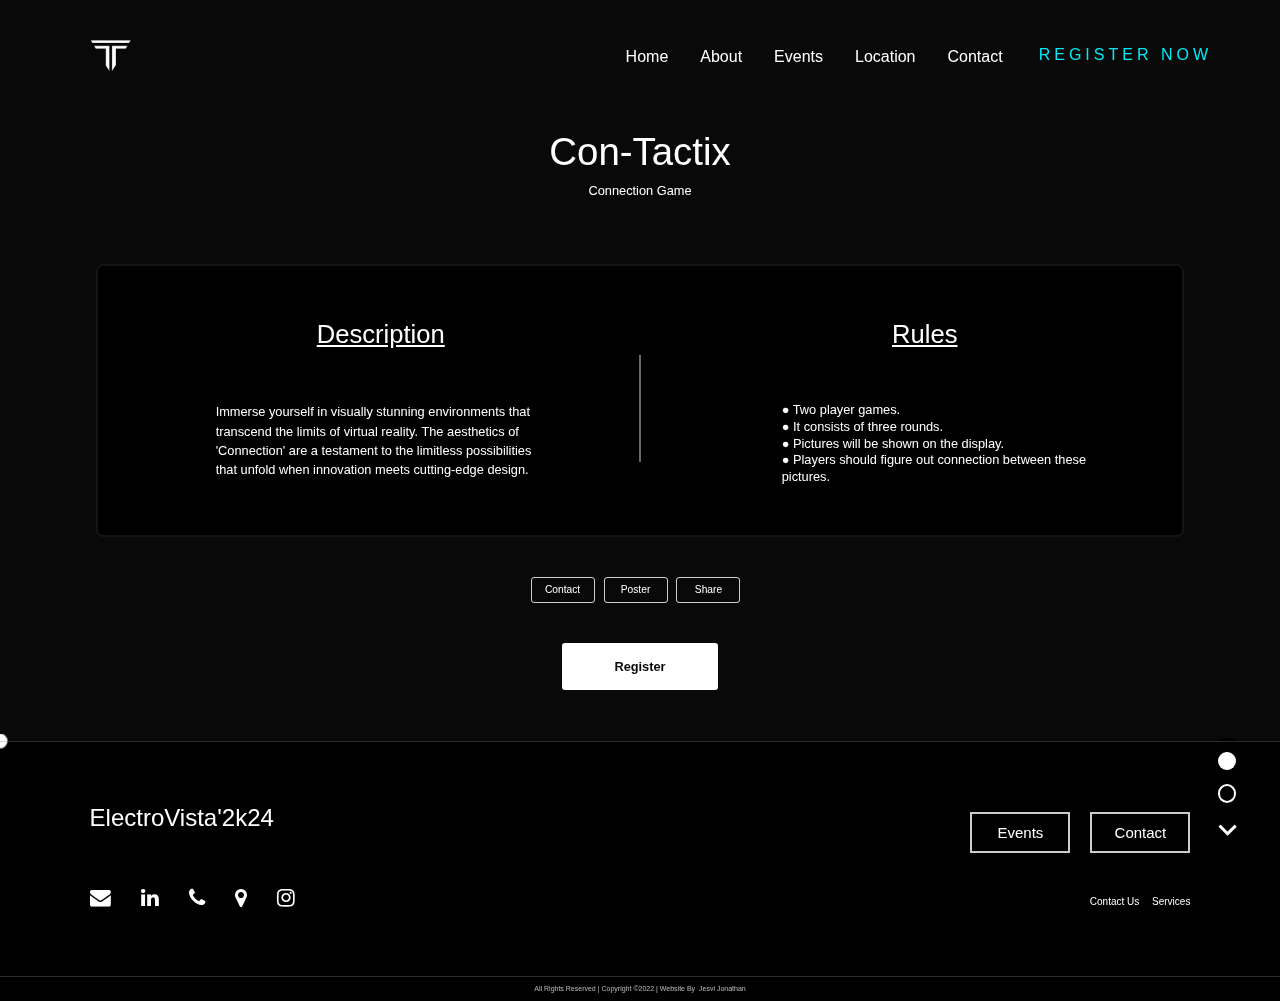
==== commit 07588e5a: "rules updated" ====
--- a/events/event-contactix.html
+++ b/events/event-contactix.html
@@ -359,13 +359,10 @@
 
 
           <ul class="even_desc_r" id="desc_content">
-            <li>● Each team should consist of three players. Three songs will be given to each team.</li>
-            <li>● Every team will have 1 minute to guess each song.</li>
-            <li>● Participants are not allowed to use any lip movements. If this is not followed negative points will be
-              given.</li>
-            <li>● A single team member can wear the headset the entire round or it can be swapped among the team members
-              for each song.</li>
-            <li>● Only registered teams can participate.</li>
+           <li>● Two player games.</li>
+           <li>● It consists of three rounds.</li>
+           <li>● Pictures will be shown on the display.</li>
+           <li>● Players should figure out connection between these pictures.</li>
           </ul>
         </div>
 
